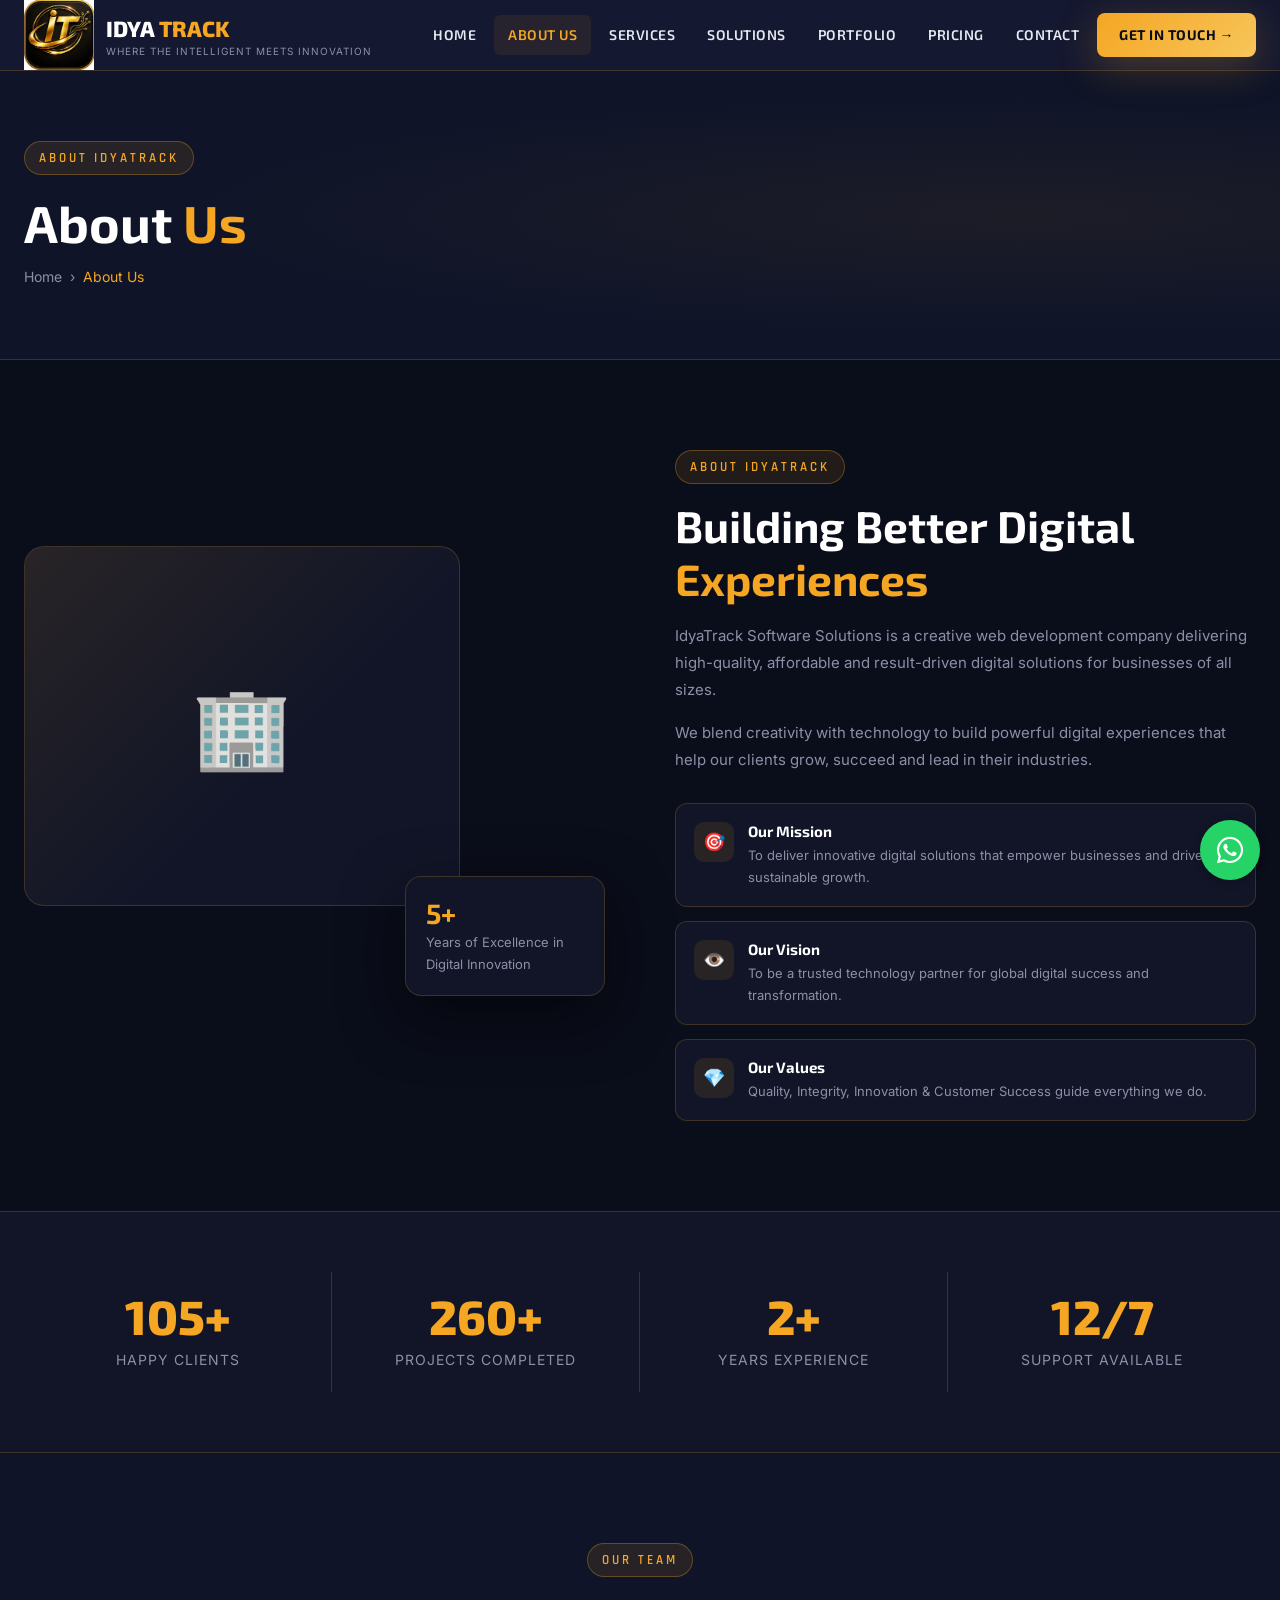
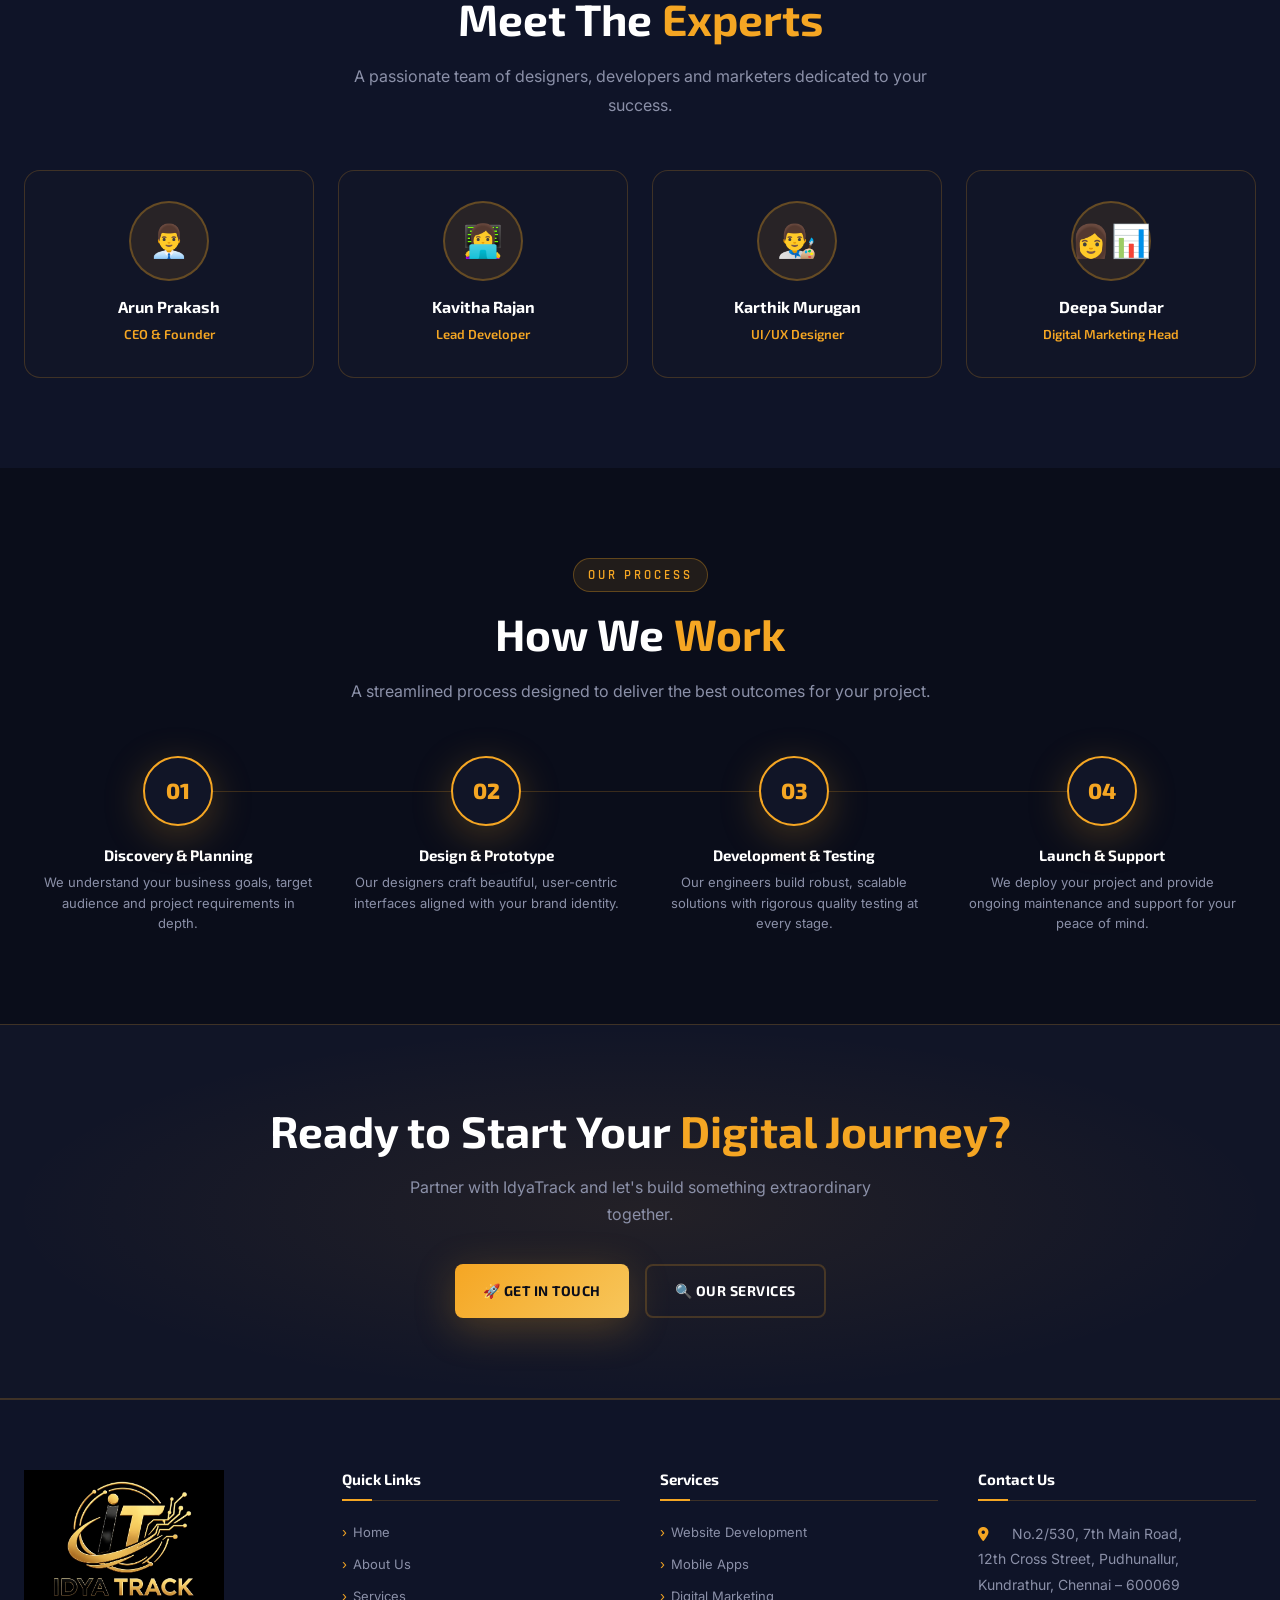
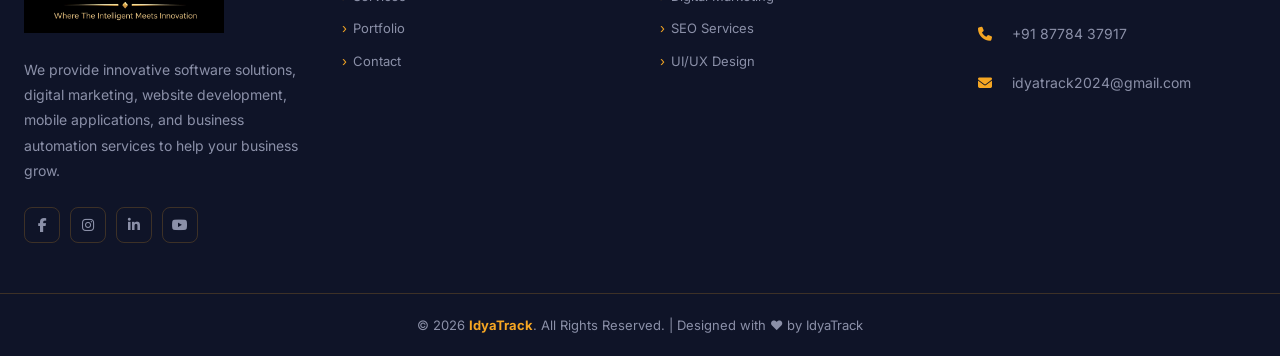
==== about.html @ afb061ec "Initial commit: IdyaTrack website" ====
<!DOCTYPE html>
<html lang="en">
<head>
  <!-- Primary Meta Tags -->
  <meta charset="UTF-8" />
  <meta name="viewport" content="width=device-width, initial-scale=1.0" />
  <title>About IdyaTrack – Web Development & Digital Marketing Company Chennai</title>
  <meta name="description" content="Learn about IdyaTrack - the innovative software solutions company in Chennai delivering high-quality websites, e-commerce, apps, SEO & digital marketing." />
  <meta name="keywords" content="about IdyaTrack, web development company Chennai, digital marketing company, software solutions Chennai" />
  <meta name="author" content="IdyaTrack Software Solutions" />
  <meta name="robots" content="index, follow" />

  <!-- Open Graph / Facebook -->
  <meta property="og:type" content="website" />
  <meta property="og:url" content="https://idyatrack.com/about.html" />
  <meta property="og:title" content="About IdyaTrack – Web Development & Digital Marketing Company Chennai" />
  <meta property="og:description" content="Learn about IdyaTrack - the innovative software solutions company in Chennai delivering high-quality websites, e-commerce, apps, SEO & digital marketing." />
  <meta property="og:image" content="https://idyatrack.com/images/icon.jpeg" />
  <meta property="og:site_name" content="IdyaTrack Software Solutions" />
  <meta property="og:locale" content="en_IN" />

  <!-- Twitter -->
  <meta name="twitter:card" content="summary_large_image" />
  <meta name="twitter:url" content="https://idyatrack.com/about.html" />
  <meta name="twitter:title" content="About IdyaTrack – Web Development & Digital Marketing Company Chennai" />
  <meta name="twitter:description" content="Learn about IdyaTrack - the innovative software solutions company in Chennai delivering high-quality websites, e-commerce, apps, SEO & digital marketing." />
  <meta name="twitter:image" content="https://idyatrack.com/images/icon.jpeg" />

  <!-- Canonical URL -->
  <link rel="canonical" href="https://idyatrack.com/about.html" />

  <!-- Favicon -->
  <link rel="icon" href="images/icon.jpeg" type="image/jpeg" />
  <link rel="shortcut icon" href="images/icon.jpeg" type="image/jpeg" />

  <!-- Stylesheets -->
  <link rel="stylesheet" href="css/style.css" />
  <link rel="stylesheet" href="https://cdnjs.cloudflare.com/ajax/libs/font-awesome/6.5.1/css/all.min.css" />
</head>
<body>

<nav class="navbar">
  <div class="nav-inner">
     <a href="index.html" class="logo">
      <img src="images/icon.jpeg" alt="IdyaTrack Logo" style="max-width: 70px; height: auto;">
      
      <div class="logo-content">
        <span class="logo-text">
            IDYA <span>TRACK</span>
        </span>
        <span class="logo-sub">
            Where The Intelligent Meets Innovation
        </span>
      </div>
    </a>
    <div class="nav-links">
      <a href="index.html">Home</a>
      <a href="about.html" class="active">About Us</a>
      <a href="services.html">Services</a>
      <a href="solutions.html">Solutions</a>
      <a href="portfolio.html">Portfolio</a>
      <a href="pricing.html">Pricing</a>
      <a href="contact.html">Contact</a>
      <a href="contact.html" class="nav-cta">Get In Touch →</a>
    </div>
    <div class="hamburger"><span></span><span></span><span></span></div>
  </div>
</nav>
<div class="mobile-nav">
  <span class="mobile-close">✕</span>
  <a href="index.html">Home</a><a href="about.html">About Us</a><a href="services.html">Services</a>
  <a href="solutions.html">Solutions</a><a href="portfolio.html">Portfolio</a>
  <a href="pricing.html">Pricing</a><a href="contact.html">Contact</a>
</div>

<!-- PAGE HERO -->
<div class="page-hero">
  <div class="container page-hero-inner">
    <span class="section-tag">About IdyaTrack</span>
    <h1>About <span>Us</span></h1>
    <div class="breadcrumb">
      <a href="index.html">Home</a> › <span>About Us</span>
    </div>
  </div>
</div>

<!-- ABOUT SECTION -->
<section class="section" style="background: var(--dark);">
  <div class="container">
    <div class="about-grid">
      <div class="about-visual">
        <div class="about-main-img">🏢</div>
        <div class="about-card-float">
          <h4>5+</h4>
          <p>Years of Excellence in Digital Innovation</p>
        </div>
      </div>
      <div>
        <span class="section-tag">About IdyaTrack</span>
        <h2 class="section-title">Building Better Digital<br><span>Experiences</span></h2>
        <p style="color:var(--text-muted);font-size:15px;line-height:1.8;margin-bottom:16px;">IdyaTrack Software Solutions is a creative web development company delivering high-quality, affordable and result-driven digital solutions for businesses of all sizes.</p>
        <p style="color:var(--text-muted);font-size:15px;line-height:1.8;margin-bottom:28px;">We blend creativity with technology to build powerful digital experiences that help our clients grow, succeed and lead in their industries.</p>
        <div class="about-values">
          <div class="about-value">
            <div class="about-value-icon">🎯</div>
            <div>
              <h4>Our Mission</h4>
              <p>To deliver innovative digital solutions that empower businesses and drive sustainable growth.</p>
            </div>
          </div>
          <div class="about-value">
            <div class="about-value-icon">👁️</div>
            <div>
              <h4>Our Vision</h4>
              <p>To be a trusted technology partner for global digital success and transformation.</p>
            </div>
          </div>
          <div class="about-value">
            <div class="about-value-icon">💎</div>
            <div>
              <h4>Our Values</h4>
              <p>Quality, Integrity, Innovation & Customer Success guide everything we do.</p>
            </div>
          </div>
        </div>
      </div>
    </div>
  </div>
</section>

<!-- STATS -->
<section class="stats-section">
  <div class="container">
    <div class="stats-grid">
      <div class="stat-item"><span class="stat-num" data-target="200" data-suffix="+">0+</span><p class="stat-label">Happy Clients</p></div>
      <div class="stat-item"><span class="stat-num" data-target="500" data-suffix="+">0+</span><p class="stat-label">Projects Completed</p></div>
      <div class="stat-item"><span class="stat-num" data-target="5" data-suffix="+">0+</span><p class="stat-label">Years Experience</p></div>
      <div class="stat-item"><span class="stat-num" data-target="24" data-suffix="/7">0/7</span><p class="stat-label">Support Available</p></div>
    </div>
  </div>
</section>

<!-- TEAM -->
<section class="section" style="background:var(--dark2);">
  <div class="container">
    <div class="text-center">
      <span class="section-tag">Our Team</span>
      <h2 class="section-title">Meet The <span>Experts</span></h2>
      <p class="section-desc">A passionate team of designers, developers and marketers dedicated to your success.</p>
    </div>
    <div class="team-grid">
      <div class="team-card">
        <div class="team-avatar">👨‍💼</div>
        <h4>Arun Prakash</h4>
        <span>CEO & Founder</span>
      </div>
      <div class="team-card">
        <div class="team-avatar">👩‍💻</div>
        <h4>Kavitha Rajan</h4>
        <span>Lead Developer</span>
      </div>
      <div class="team-card">
        <div class="team-avatar">👨‍🎨</div>
        <h4>Karthik Murugan</h4>
        <span>UI/UX Designer</span>
      </div>
      <div class="team-card">
        <div class="team-avatar">👩‍📊</div>
        <h4>Deepa Sundar</h4>
        <span>Digital Marketing Head</span>
      </div>
    </div>
  </div>
</section>

<!-- PROCESS -->
<section class="section" style="background:var(--dark);">
  <div class="container">
    <div class="text-center">
      <span class="section-tag">Our Process</span>
      <h2 class="section-title">How We <span>Work</span></h2>
      <p class="section-desc">A streamlined process designed to deliver the best outcomes for your project.</p>
    </div>
    <div class="process-steps">
      <div class="process-step">
        <div class="process-num">01</div>
        <h4>Discovery & Planning</h4>
        <p>We understand your business goals, target audience and project requirements in depth.</p>
      </div>
      <div class="process-step">
        <div class="process-num">02</div>
        <h4>Design & Prototype</h4>
        <p>Our designers craft beautiful, user-centric interfaces aligned with your brand identity.</p>
      </div>
      <div class="process-step">
        <div class="process-num">03</div>
        <h4>Development & Testing</h4>
        <p>Our engineers build robust, scalable solutions with rigorous quality testing at every stage.</p>
      </div>
      <div class="process-step">
        <div class="process-num">04</div>
        <h4>Launch & Support</h4>
        <p>We deploy your project and provide ongoing maintenance and support for your peace of mind.</p>
      </div>
    </div>
  </div>
</section>

<!-- CTA -->
<section class="cta-section">
  <div class="container">
    <h2>Ready to Start Your <span style="color:var(--primary)">Digital Journey?</span></h2>
    <p>Partner with IdyaTrack and let's build something extraordinary together.</p>
    <div class="cta-btns">
      <a href="contact.html" class="btn btn-primary">🚀 Get In Touch</a>
      <a href="services.html" class="btn btn-outline">🔍 Our Services</a>
    </div>
  </div>
</section>

<!-- FOOTER -->
<footer class="footer">
  <div class="footer-container">
    <div class="footer-box">
      <a href="index.html"><img src="images/logo.jpeg" alt="IdyaTrack Logo" style="max-width: 200px; height: auto; margin-bottom: 16px;"></a>
      <p>We provide innovative software solutions, digital marketing, website development, mobile applications, and business automation services to help your business grow.</p>
      <div class="social-icons">
        <a href="#"><i class="fab fa-facebook-f"></i></a>
        <a href="#"><i class="fab fa-instagram"></i></a>
        <a href="#"><i class="fab fa-linkedin-in"></i></a>
        <a href="#"><i class="fab fa-youtube"></i></a>
      </div>
    </div>
    <div class="footer-box">
      <h3>Quick Links</h3>
      <ul>
        <li><a href="index.html">Home</a></li>
        <li><a href="about.html">About Us</a></li>
        <li><a href="services.html">Services</a></li>
        <li><a href="portfolio.html">Portfolio</a></li>
        <li><a href="contact.html">Contact</a></li>
      </ul>
    </div>
    <div class="footer-box">
      <h3>Services</h3>
      <ul>
        <li><a href="#">Website Development</a></li>
        <li><a href="#">Mobile Apps</a></li>
        <li><a href="#">Digital Marketing</a></li>
        <li><a href="#">SEO Services</a></li>
        <li><a href="#">UI/UX Design</a></li>
      </ul>
    </div>
    <div class="footer-box">
      <h3>Contact Us</h3>
      <p><i class="fas fa-map-marker-alt"></i> No.2/530, 7th Main Road,<br>12th Cross Street, Pudhunallur, Kundrathur, Chennai – 600069</p>
      <p><i class="fas fa-phone"></i> +91 87784 37917</p>
      <p><i class="fas fa-envelope"></i> idyatrack2024@gmail.com</p>
    </div>
  </div>
  <div class="footer-bottom">
    <p>© 2026 <strong>IdyaTrack</strong>. All Rights Reserved. | Designed with ❤️ by IdyaTrack</p>
  </div>
</footer>

<a href="https://wa.me/918778437917" class="whatsapp-float" target="_blank">
  <i class="fab fa-whatsapp"></i>
</a>

<script src="js/main.js"></script>
</body>
</html>
---- css/style.css ----
/* ===== IDYATRACK - MAIN STYLESHEET ===== */
@import url('https://fonts.googleapis.com/css2?family=Rajdhani:wght@400;500;600;700&family=Exo+2:wght@300;400;500;600;700;800&family=Inter:wght@300;400;500;600&family=Poppins:wght@300;500;700;800&display=swap');

:root {
  --primary: #f5a623;
  --primary-dark: #d4891a;
  --dark: #0a0d1a;
  --dark2: #0f1428;
  --dark3: #141830;
  --card-bg: #111527;
  --border: rgba(245,166,35,0.2);
  --text: #e8eaf2;
  --text-muted: #8b90a8;
  --white: #ffffff;
  --gradient: linear-gradient(135deg, #f5a623 0%, #f7c65b 100%);
  --gradient-dark: linear-gradient(135deg, #0a0d1a 0%, #141830 100%);
  --shadow: 0 20px 60px rgba(0,0,0,0.5);
  --shadow-gold: 0 10px 40px rgba(245,166,35,0.25);
}

*, *::before, *::after { box-sizing: border-box; margin: 0; padding: 0; }

html { scroll-behavior: smooth; }

body {
  font-family: 'Inter', sans-serif;
  background: var(--dark);
  color: var(--text);
  line-height: 1.7;
  overflow-x: hidden;
}

h1,h2,h3,h4,h5 {
  font-family: 'Exo 2', sans-serif;
  font-weight: 700;
  line-height: 1.2;
}

a { text-decoration: none; color: inherit; transition: all 0.3s ease; }
img { max-width: 100%; }
ul { list-style: none; }

/* ===== SCROLLBAR ===== */
::-webkit-scrollbar { width: 6px; }
::-webkit-scrollbar-track { background: var(--dark2); }
::-webkit-scrollbar-thumb { background: var(--primary); border-radius: 3px; }

/* ===== TOP BAR ===== */
.topbar {
  background: var(--dark2);
  padding: 8px 0;
  border-bottom: 1px solid var(--border);
  font-size: 13px;
  color: var(--text-muted);
}
.topbar-inner {
  max-width: 1280px;
  margin: 0 auto;
  padding: 0 24px;
  display: flex;
  justify-content: space-between;
  align-items: center;
  flex-wrap: wrap;
  gap: 8px;
}
.topbar-left { display: flex; gap: 20px; align-items: center; flex-wrap: wrap; }
.topbar-left a, .topbar-right a { color: var(--text-muted); }
.topbar-left a:hover, .topbar-right a:hover { color: var(--primary); }
.topbar-left span { display: flex; align-items: center; gap: 6px; }
.topbar-right { display: flex; gap: 10px; align-items: center; }
.topbar-right a {
  width: 28px; height: 28px;
  border: 1px solid var(--border);
  border-radius: 50%;
  display: flex; align-items: center; justify-content: center;
  font-size: 12px;
  transition: all 0.3s;
}
.topbar-right a:hover { background: var(--primary); border-color: var(--primary); color: var(--dark); }

/* ===== NAVBAR ===== */
.navbar {
  background: var(--dark3);
  padding: 0;
  position: sticky;
  top: 0;
  z-index: 1000;
  border-bottom: 1px solid var(--border);
  backdrop-filter: blur(20px);
}
.nav-inner {
  max-width: 1280px;
  margin: 0 auto;
  padding: 0 24px;
  display: flex;
  align-items: center;
  justify-content: space-between;
  height: 70px;
}
.logo {
  display: flex;
  align-items: center;
  gap: 12px;
  font-family: 'Exo 2', sans-serif;
  font-weight: 800;
  font-size: 22px;
}
.logo-icon {
  width: 44px; height: 44px;
  background: var(--gradient);
  border-radius: 10px;
  display: flex; align-items: center; justify-content: center;
  font-weight: 900;
  font-size: 16px;
  color: var(--dark);
  position: relative;
  overflow: hidden;
}
.logo-icon::before {
  content: '';
  position: absolute;
  inset: 0;
  background: linear-gradient(135deg, rgba(255,255,255,0.3) 0%, transparent 60%);
}
.logo-text { color: var(--white); }
.logo-text span { color: var(--primary); }
.logo-sub { font-size: 10px; color: var(--text-muted); font-weight: 400; font-family: 'Inter', sans-serif; display: block; margin-top: -4px; letter-spacing: 1px; text-transform: uppercase; }
.nav-links { display: flex; align-items: center; gap: 4px; }
.nav-links a {
  padding: 8px 14px;
  font-family: 'Exo 2', sans-serif;
  font-weight: 600;
  font-size: 14px;
  color: var(--text);
  border-radius: 6px;
  position: relative;
  letter-spacing: 0.5px;
  text-transform: uppercase;
}
.nav-links a:hover, .nav-links a.active {
  color: var(--primary);
  background: rgba(245,166,35,0.08);
}
.nav-cta {
  background: var(--gradient) !important;
  color: var(--dark) !important;
  padding: 10px 22px !important;
  border-radius: 8px !important;
  font-weight: 700 !important;
  box-shadow: var(--shadow-gold);
  transition: transform 0.2s, box-shadow 0.2s !important;
}
.nav-cta:hover { transform: translateY(-2px); box-shadow: 0 15px 40px rgba(245,166,35,0.4) !important; }
.hamburger { display: none; flex-direction: column; gap: 5px; cursor: pointer; padding: 4px; }
.hamburger span { width: 25px; height: 2px; background: var(--text); border-radius: 2px; transition: all 0.3s; }

/* ===== SECTION COMMONS ===== */
.section { padding: 90px 0; }
.container { max-width: 1280px; margin: 0 auto; padding: 0 24px; }
.section-tag {
  display: inline-block;
  font-family: 'Rajdhani', sans-serif;
  font-weight: 600;
  font-size: 13px;
  letter-spacing: 3px;
  text-transform: uppercase;
  color: var(--primary);
  background: rgba(245,166,35,0.1);
  border: 1px solid rgba(245,166,35,0.3);
  padding: 5px 14px;
  border-radius: 20px;
  margin-bottom: 16px;
}
.section-title { font-size: clamp(28px,4vw,44px); color: var(--white); margin-bottom: 16px; }
.section-title span { color: var(--primary); }
.section-desc { color: var(--text-muted); font-size: 16px; max-width: 600px; line-height: 1.8; }
.text-center { text-align: center; }
.text-center .section-desc { margin: 0 auto; }

/* ===== BUTTONS ===== */
.btn {
  display: inline-flex;
  align-items: center;
  gap: 8px;
  padding: 13px 28px;
  border-radius: 8px;
  font-family: 'Exo 2', sans-serif;
  font-weight: 700;
  font-size: 14px;
  letter-spacing: 0.5px;
  cursor: pointer;
  border: none;
  transition: all 0.3s ease;
  text-transform: uppercase;
}
.btn-primary {
  background: var(--gradient);
  color: var(--dark);
  box-shadow: var(--shadow-gold);
}
.btn-primary:hover { transform: translateY(-3px); box-shadow: 0 20px 50px rgba(245,166,35,0.4); color: var(--dark); }
.btn-outline {
  background: transparent;
  color: var(--white);
  border: 2px solid var(--border);
}
.btn-outline:hover { border-color: var(--primary); color: var(--primary); }
.btn-white {
  background: var(--white);
  color: var(--dark);
  box-shadow: 0 10px 30px rgba(255,255,255,0.1);
}
.btn-white:hover { transform: translateY(-3px); }

/* ===== HERO ===== */
.hero {
  background: var(--dark2);
  min-height: calc(100vh - 110px);
  display: flex;
  align-items: center;
  position: relative;
  overflow: hidden;
}
.hero::before {
  content: '';
  position: absolute;
  inset: 0;
  background: radial-gradient(ellipse at 70% 50%, rgba(245,166,35,0.08) 0%, transparent 60%),
              radial-gradient(ellipse at 20% 80%, rgba(245,166,35,0.05) 0%, transparent 50%);
}
.hero-grid {
  position: absolute;
  inset: 0;
  background-image: linear-gradient(rgba(245,166,35,0.05) 1px, transparent 1px),
                    linear-gradient(90deg, rgba(245,166,35,0.05) 1px, transparent 1px);
  background-size: 60px 60px;
  mask-image: radial-gradient(ellipse at center, black 30%, transparent 80%);
}
.hero-inner {
  display: grid;
  grid-template-columns: 1fr 1fr;
  gap: 60px;
  align-items: center;
  position: relative;
  z-index: 1;
  width: 100%;
}
.hero-content { padding: 60px 0; }
.hero-badge {
  display: inline-flex;
  align-items: center;
  gap: 8px;
  background: rgba(245,166,35,0.1);
  border: 1px solid rgba(245,166,35,0.3);
  border-radius: 30px;
  padding: 6px 16px 6px 6px;
  margin-bottom: 28px;
  font-size: 13px;
  color: var(--primary);
}
.hero-badge-dot {
  width: 8px; height: 8px;
  background: var(--primary);
  border-radius: 50%;
  animation: pulse 2s infinite;
}
@keyframes pulse {
  0%,100% { opacity: 1; transform: scale(1); }
  50% { opacity: 0.5; transform: scale(1.3); }
}
.hero-title {
  font-size: clamp(36px,5vw,64px);
  color: var(--white);
  margin-bottom: 10px;
  line-height: 1.1;
}
.hero-title-highlight {
  color: var(--primary);
  display: block;
  font-size: clamp(40px,6vw,72px);
}
.hero-desc {
  font-size: 16px;
  color: var(--text-muted);
  margin: 20px 0 36px;
  max-width: 480px;
  line-height: 1.8;
}
.hero-btns { display: flex; gap: 16px; flex-wrap: wrap; margin-bottom: 50px; }
.hero-stats { display: flex; gap: 32px; }
.hero-stat {}
.hero-stat-num {
  font-family: 'Exo 2', sans-serif;
  font-weight: 800;
  font-size: 28px;
  color: var(--primary);
}
.hero-stat-label {
  font-size: 12px;
  color: var(--text-muted);
  text-transform: uppercase;
  letter-spacing: 1px;
}
.hero-visual {
  position: relative;
  height: 500px;
  display: flex;
  align-items: center;
  justify-content: center;
}
.hero-globe {
  width: 380px;
  height: 380px;
  border-radius: 50%;
  background: radial-gradient(circle at 35% 35%, rgba(245,166,35,0.2) 0%, transparent 60%),
              radial-gradient(circle at 65% 65%, rgba(245,166,35,0.1) 0%, transparent 50%);
  border: 1px solid rgba(245,166,35,0.2);
  position: relative;
  animation: rotate3d 20s linear infinite;
  box-shadow: 0 0 80px rgba(245,166,35,0.15), inset 0 0 60px rgba(245,166,35,0.05);
}
@keyframes rotate3d {
  0% { transform: rotate(0deg) scale(1); }
  50% { transform: rotate(180deg) scale(1.02); }
  100% { transform: rotate(360deg) scale(1); }
}
.hero-globe::before, .hero-globe::after {
  content: '';
  position: absolute;
  inset: -20px;
  border-radius: 50%;
  border: 1px solid rgba(245,166,35,0.1);
  animation: orbit 8s linear infinite;
}
.hero-globe::after { inset: -40px; animation-duration: 12s; animation-direction: reverse; }
@keyframes orbit { from { transform: rotate(0deg); } to { transform: rotate(360deg); } }
.hero-float-card {
  position: absolute;
  background: var(--card-bg);
  border: 1px solid var(--border);
  border-radius: 12px;
  padding: 14px 18px;
  display: flex;
  align-items: center;
  gap: 10px;
  backdrop-filter: blur(10px);
  box-shadow: var(--shadow);
  font-size: 13px;
  font-family: 'Exo 2', sans-serif;
  font-weight: 600;
  animation: float 4s ease-in-out infinite;
}
.hero-float-card:nth-child(2) { top: 10%; right: -10px; animation-delay: 0s; }
.hero-float-card:nth-child(3) { bottom: 20%; left: -20px; animation-delay: 1.5s; }
.hero-float-card:nth-child(4) { top: 50%; right: -30px; animation-delay: 3s; }
@keyframes float {
  0%,100% { transform: translateY(0px); }
  50% { transform: translateY(-12px); }
}
.float-icon { font-size: 20px; }

/* ===== NEW HERO ANIMATION STYLES ===== */
.welcome {
  font-size: clamp(16px, 2vw, 22px);
  font-weight: 600;
  color: var(--white);
  margin-bottom: 20px;
  opacity: 0;
  transform: translateY(40px);
  animation: fadeUp 0.8s ease forwards;
  display: block;
  font-family: 'Exo 2', sans-serif;
  text-transform: uppercase;
  letter-spacing: 3px;
}

.hero-content .hero-title {
  font-size: 72px;
  font-weight: 800;
  line-height: 1.2;
  font-family: 'Poppins', sans-serif;
  color: var(--white);
}

.typing {
  display: inline-block;
  color: var(--primary);
  background: linear-gradient(
    90deg,
    var(--primary),
    #ffd700,
    var(--primary)
  );
  background-size: 300%;
  -webkit-background-clip: text;
  -webkit-text-fill-color: transparent;
  animation: fadeUp 0.8s ease forwards 0.7s,
             gradientMove 6s linear infinite;
  opacity: 0;
}

@keyframes typing {
  from {
    width: 0;
  }
  to {
    width: 20ch;
  }
}

@keyframes cursor {

  0% {
    border-color: var(--primary);
  }

  50% {
    border-color: transparent;
  }

  100% {
    border-color: var(--primary);
  }
}

@keyframes gradientMove {
  0% {
    background-position: 0%;
  }
  100% {
    background-position: 300%;
  }
}

@keyframes fadeUp {
  from {
    opacity: 0;
    transform: translateY(40px);
  }
  to {
    opacity: 1;
    transform: translateY(0);
  }
}

/* ===== FEATURES STRIP ===== */
.features-strip {
  background: var(--card-bg);
  border-top: 1px solid var(--border);
  border-bottom: 1px solid var(--border);
  padding: 28px 0;
}
.features-strip-inner {
  display: flex;
  justify-content: center;
  gap: 40px;
  flex-wrap: wrap;
}
.feature-item {
  display: flex;
  align-items: center;
  gap: 12px;
  font-family: 'Exo 2', sans-serif;
  font-weight: 600;
  font-size: 14px;
}
.feature-item-icon {
  width: 38px; height: 38px;
  background: rgba(245,166,35,0.1);
  border: 1px solid rgba(245,166,35,0.3);
  border-radius: 8px;
  display: flex; align-items: center; justify-content: center;
  font-size: 16px;
}

/* ===== SERVICES GRID ===== */
.services-grid {
  display: grid;
  grid-template-columns: repeat(3, 1fr);
  gap: 24px;
  margin-top: 50px;
}
.service-card {
  background: var(--card-bg);
  border: 1px solid var(--border);
  border-radius: 16px;
  padding: 32px;
  transition: all 0.4s ease;
  position: relative;
  overflow: hidden;
}
.service-card::before {
  content: '';
  position: absolute;
  top: 0; left: 0; right: 0;
  height: 3px;
  background: var(--gradient);
  transform: scaleX(0);
  transition: transform 0.4s ease;
  transform-origin: left;
}
.service-card:hover::before { transform: scaleX(1); }
.service-card:hover {
  transform: translateY(-8px);
  border-color: rgba(245,166,35,0.4);
  box-shadow: var(--shadow-gold);
}
.service-icon {
  width: 56px; height: 56px;
  background: rgba(245,166,35,0.1);
  border: 1px solid rgba(245,166,35,0.3);
  border-radius: 14px;
  display: flex; align-items: center; justify-content: center;
  font-size: 24px;
  margin-bottom: 20px;
  transition: all 0.3s;
}
.service-card:hover .service-icon {
  background: var(--gradient);
  box-shadow: var(--shadow-gold);
}
.service-card h3 {
  font-size: 18px;
  color: var(--white);
  margin-bottom: 10px;
}
.service-card p { color: var(--text-muted); font-size: 14px; line-height: 1.7; }

/* ===== STATS ===== */
.stats-section {
  background: var(--card-bg);
  border-top: 1px solid var(--border);
  border-bottom: 1px solid var(--border);
  padding: 60px 0;
}
.stats-grid {
  display: grid;
  grid-template-columns: repeat(4, 1fr);
  gap: 0;
  text-align: center;
}
.stat-item {
  padding: 20px;
  border-right: 1px solid var(--border);
}
.stat-item:last-child { border-right: none; }
.stat-num {
  font-family: 'Exo 2', sans-serif;
  font-weight: 800;
  font-size: 48px;
  color: var(--primary);
  line-height: 1;
  display: block;
}
.stat-label { color: var(--text-muted); font-size: 14px; margin-top: 8px; text-transform: uppercase; letter-spacing: 1px; }

/* ===== PORTFOLIO ===== */
.portfolio-filter {
  display: flex;
  gap: 10px;
  flex-wrap: wrap;
  margin: 40px 0 30px;
}
.filter-btn {
  padding: 8px 20px;
  border-radius: 6px;
  font-family: 'Exo 2', sans-serif;
  font-weight: 600;
  font-size: 13px;
  cursor: pointer;
  border: 1px solid var(--border);
  background: transparent;
  color: var(--text-muted);
  transition: all 0.3s;
  text-transform: uppercase;
  letter-spacing: 0.5px;
}
.filter-btn.active, .filter-btn:hover {
  background: var(--gradient);
  color: var(--dark);
  border-color: transparent;
}
.portfolio-grid {
  display: grid;
  grid-template-columns: repeat(3, 1fr);
  gap: 24px;
}
.portfolio-item {
  background: #ffffff;
  border-radius: 8px;
  overflow: hidden;
  transition: all 0.4s;
}
.portfolio-item:hover {
  transform: translateY(-4px);
  box-shadow: 0 8px 24px rgba(0,0,0,0.12);
}
.portfolio-img-container {
  position: relative;
}
.portfolio-img {
  height: 200px;
  background: var(--dark3);
  display: flex;
  align-items: center;
  justify-content: center;
  font-size: 48px;
  position: relative;
  overflow: hidden;
}
.portfolio-img-overlay {
  position: absolute;
  inset: 0;
  background: rgba(0,0,0,0.6);
  display: flex;
  align-items: center;
  justify-content: center;
  opacity: 0;
  transition: opacity 0.3s;
}
.portfolio-item:hover .portfolio-img-overlay {
  opacity: 1;
}
.portfolio-star {
  position: absolute;
  top: 8px;
  right: 8px;
  width: 32px;
  height: 32px;
  background: rgba(255,255,255,0.95);
  border-radius: 6px;
  display: flex;
  align-items: center;
  justify-content: center;
  font-size: 16px;
  color: #6b7280;
}
.portfolio-info {
  padding: 16px;
}
.portfolio-name {
  font-size: 14px;
  font-weight: 600;
  color: #111827;
  margin-bottom: 0;
  font-family: 'Inter', sans-serif;
}

/* ===== PRICING ===== */
.pricing-grid {
  display: grid;
  grid-template-columns: repeat(3, 1fr);
  gap: 28px;
  margin-top: 50px;
  align-items: start;
}
.pricing-card {
  background: var(--card-bg);
  border: 1px solid var(--border);
  border-radius: 20px;
  padding: 40px 32px;
  position: relative;
  transition: all 0.4s;
}
.pricing-card:hover { transform: translateY(-8px); box-shadow: var(--shadow-gold); }
.pricing-card.popular {
  border-color: var(--primary);
  transform: scale(1.04);
  box-shadow: var(--shadow-gold);
}
.pricing-card.popular:hover { transform: scale(1.04) translateY(-8px); }
.popular-badge {
  position: absolute;
  top: -14px;
  left: 50%;
  transform: translateX(-50%);
  background: var(--gradient);
  color: var(--dark);
  font-family: 'Exo 2', sans-serif;
  font-weight: 700;
  font-size: 11px;
  padding: 5px 18px;
  border-radius: 20px;
  text-transform: uppercase;
  letter-spacing: 1px;
  white-space: nowrap;
}
.pricing-plan { font-size: 13px; color: var(--primary); font-family: 'Exo 2', sans-serif; font-weight: 700; letter-spacing: 2px; text-transform: uppercase; margin-bottom: 8px; }
.pricing-card h3 { font-size: 20px; color: var(--white); margin-bottom: 20px; }
.pricing-price { margin-bottom: 8px; }
.price-currency { font-size: 20px; color: var(--primary); vertical-align: top; margin-top: 8px; display: inline-block; }
.price-amount {
  font-family: 'Exo 2', sans-serif;
  font-weight: 800;
  font-size: 52px;
  color: var(--white);
  line-height: 1;
}
.pricing-desc { font-size: 13px; color: var(--text-muted); margin-bottom: 28px; }
.pricing-features { margin-bottom: 32px; }
.pricing-features li {
  display: flex;
  align-items: center;
  gap: 10px;
  padding: 9px 0;
  font-size: 14px;
  color: var(--text-muted);
  border-bottom: 1px solid rgba(255,255,255,0.04);
}
.pricing-features li::before {
  content: '✓';
  width: 20px; height: 20px;
  background: rgba(245,166,35,0.15);
  border-radius: 50%;
  display: flex; align-items: center; justify-content: center;
  font-size: 11px;
  color: var(--primary);
  flex-shrink: 0;
}

/* ===== ABOUT ===== */
.about-grid { display: grid; grid-template-columns: 1fr 1fr; gap: 70px; align-items: center; }
.about-visual {
  position: relative;
  height: 480px;
}
.about-main-img {
  width: 75%;
  height: 360px;
  background: var(--card-bg);
  border: 1px solid var(--border);
  border-radius: 20px;
  display: flex;
  align-items: center;
  justify-content: center;
  font-size: 80px;
  position: relative;
  overflow: hidden;
}
.about-main-img::after {
  content: '';
  position: absolute;
  inset: 0;
  background: linear-gradient(135deg, rgba(245,166,35,0.1) 0%, transparent 60%);
}
.about-card-float {
  position: absolute;
  bottom: 30px;
  right: 0;
  background: var(--card-bg);
  border: 1px solid var(--border);
  border-radius: 16px;
  padding: 20px;
  width: 200px;
  box-shadow: var(--shadow);
}
.about-card-float h4 { font-size: 28px; color: var(--primary); }
.about-card-float p { font-size: 13px; color: var(--text-muted); }
.about-values { margin-top: 30px; display: flex; flex-direction: column; gap: 14px; }
.about-value {
  display: flex;
  align-items: flex-start;
  gap: 14px;
  padding: 18px;
  background: var(--card-bg);
  border: 1px solid var(--border);
  border-radius: 12px;
  transition: all 0.3s;
}
.about-value:hover { border-color: rgba(245,166,35,0.4); transform: translateX(6px); }
.about-value-icon {
  width: 40px; height: 40px;
  background: rgba(245,166,35,0.1);
  border-radius: 10px;
  display: flex; align-items: center; justify-content: center;
  font-size: 18px;
  flex-shrink: 0;
}
.about-value h4 { font-size: 15px; color: var(--white); margin-bottom: 4px; }
.about-value p { font-size: 13px; color: var(--text-muted); }

/* ===== CONTACT ===== */
.contact-grid { display: grid; grid-template-columns: 1fr 1.3fr; gap: 60px; align-items: start; }
.contact-info-cards { display: flex; flex-direction: column; gap: 16px; margin-top: 32px; }
.contact-info-card {
  display: flex;
  align-items: center;
  gap: 16px;
  padding: 20px;
  background: var(--card-bg);
  border: 1px solid var(--border);
  border-radius: 12px;
  transition: all 0.3s;
}
.contact-info-card:hover { border-color: rgba(245,166,35,0.4); transform: translateX(6px); }
.contact-info-icon {
  width: 46px; height: 46px;
  background: rgba(245,166,35,0.1);
  border: 1px solid rgba(245,166,35,0.3);
  border-radius: 12px;
  display: flex; align-items: center; justify-content: center;
  font-size: 20px;
  flex-shrink: 0;
}
.contact-info-card h4 { font-size: 14px; color: var(--text-muted); font-weight: 500; margin-bottom: 2px; }
.contact-info-card p { font-size: 15px; color: var(--white); font-weight: 600; }
.working-hours { margin-top: 24px; padding: 20px; background: var(--card-bg); border: 1px solid var(--border); border-radius: 12px; }
.working-hours h4 { color: var(--primary); margin-bottom: 12px; font-size: 15px; display: flex; align-items: center; gap: 8px; }
.working-hours p { font-size: 14px; color: var(--text-muted); margin-bottom: 4px; }
.contact-form {
  background: var(--card-bg);
  border: 1px solid var(--border);
  border-radius: 20px;
  padding: 40px;
}
.contact-form h3 { font-size: 22px; color: var(--white); margin-bottom: 28px; }
.form-row { display: grid; grid-template-columns: 1fr 1fr; gap: 16px; margin-bottom: 16px; }
.form-group { margin-bottom: 16px; }
.form-group label { display: block; font-size: 13px; color: var(--text-muted); margin-bottom: 8px; font-weight: 500; text-transform: uppercase; letter-spacing: 0.5px; }
.form-group input,
.form-group textarea,
.form-group select {
  width: 100%;
  background: var(--dark3);
  border: 1px solid var(--border);
  border-radius: 8px;
  padding: 13px 16px;
  color: var(--text);
  font-family: 'Inter', sans-serif;
  font-size: 14px;
  transition: border-color 0.3s;
  outline: none;
}
.form-group input:focus,
.form-group textarea:focus,
.form-group select:focus { border-color: var(--primary); }
.form-group textarea { resize: vertical; min-height: 120px; }
.form-group select option { background: var(--dark3); }

/* ===== FOOTER ===== */
.footer {
  background: var(--dark2);
  border-top: 1px solid var(--border);
  padding: 70px 0 0;
}
.footer-container {
  max-width: 1280px;
  margin: 0 auto;
  padding: 0 24px;
  display: grid;
  grid-template-columns: repeat(4, 1fr);
  gap: 40px;
  padding-bottom: 50px;
}
.footer-box h2 {
  font-family: 'Exo 2', sans-serif;
  font-size: 28px;
  color: var(--white);
  margin-bottom: 16px;
}
.footer-box h3 {
  font-family: 'Exo 2', sans-serif;
  font-weight: 700;
  font-size: 15px;
  color: var(--white);
  margin-bottom: 20px;
  padding-bottom: 12px;
  border-bottom: 1px solid var(--border);
  position: relative;
}
.footer-box h3::after {
  content: '';
  position: absolute;
  bottom: -1px; left: 0;
  width: 30px; height: 2px;
  background: var(--primary);
}
.footer-box p {
  color: var(--text-muted);
  font-size: 14px;
  line-height: 1.8;
  margin-bottom: 24px;
}
.footer-box p i {
  color: var(--primary);
  margin-right: 10px;
  width: 20px;
}
.social-icons {
  display: flex;
  gap: 10px;
}
.social-icons a {
  width: 36px;
  height: 36px;
  border: 1px solid var(--border);
  border-radius: 8px;
  display: flex;
  align-items: center;
  justify-content: center;
  font-size: 14px;
  color: var(--text-muted);
  transition: all 0.3s;
}
.social-icons a:hover {
  background: var(--primary);
  border-color: var(--primary);
  color: var(--dark);
  transform: translateY(-3px);
}
.footer-box ul li {
  margin-bottom: 10px;
}
.footer-box ul li a {
  font-size: 13px;
  color: var(--text-muted);
  transition: all 0.3s;
  display: flex;
  align-items: center;
  gap: 6px;
}
.footer-box ul li a:hover {
  color: var(--primary);
  padding-left: 4px;
}
.footer-box ul li a::before {
  content: '›';
  color: var(--primary);
}
.footer-bottom {
  border-top: 1px solid var(--border);
  padding: 20px 0;
  text-align: center;
}
.footer-bottom p {
  font-size: 13px;
  color: var(--text-muted);
}
.footer-bottom p strong {
  color: var(--primary);
}

/* ===== WHATSAPP FLOATING BUTTON ===== */
.whatsapp-float {
  position: fixed;
  width: 60px;
  height: 60px;
  bottom: 20px;
  right: 20px;
  background-color: #25d366;
  color: #fff;
  border-radius: 50px;
  text-align: center;
  font-size: 30px;
  box-shadow: 0 2px 10px rgba(0,0,0,0.3);
  z-index: 1000;
  display: flex;
  align-items: center;
  justify-content: center;
  text-decoration: none;
  transition: all 0.3s ease;
}
.whatsapp-float:hover {
  background-color: #128c7e;
  transform: scale(1.1);
  box-shadow: 0 4px 15px rgba(0,0,0,0.4);
}
.whatsapp-float i {
  line-height: 60px;
}

/* ===== RESPONSIVE FOR NEW FOOTER ===== */
@media (max-width: 1024px) {
  .footer-container {
    grid-template-columns: repeat(2, 1fr);
  }
}
@media (max-width: 768px) {
  .footer-container {
    grid-template-columns: 1fr;
  }
  .whatsapp-float {
    width: 50px;
    height: 50px;
    font-size: 24px;
    bottom: 15px;
    right: 15px;
  }
}

/* ===== PAGE HERO (inner pages) ===== */
.page-hero {
  background: var(--dark2);
  padding: 70px 0;
  position: relative;
  overflow: hidden;
  border-bottom: 1px solid var(--border);
}
.page-hero::before {
  content: '';
  position: absolute;
  inset: 0;
  background: radial-gradient(ellipse at 80% 50%, rgba(245,166,35,0.06) 0%, transparent 60%);
}
.page-hero-inner { position: relative; z-index: 1; }
.page-hero h1 { font-size: clamp(32px,5vw,52px); color: var(--white); margin-bottom: 12px; }
.page-hero h1 span { color: var(--primary); }
.breadcrumb { display: flex; align-items: center; gap: 8px; font-size: 14px; color: var(--text-muted); }
.breadcrumb a { color: var(--text-muted); }
.breadcrumb a:hover { color: var(--primary); }
.breadcrumb span { color: var(--primary); }

/* ===== TEAM ===== */
.team-grid { display: grid; grid-template-columns: repeat(4, 1fr); gap: 24px; margin-top: 50px; }
.team-card {
  background: var(--card-bg);
  border: 1px solid var(--border);
  border-radius: 16px;
  padding: 30px 24px;
  text-align: center;
  transition: all 0.4s;
}
.team-card:hover { transform: translateY(-8px); box-shadow: var(--shadow-gold); border-color: rgba(245,166,35,0.4); }
.team-avatar {
  width: 80px; height: 80px;
  background: rgba(245,166,35,0.1);
  border: 2px solid rgba(245,166,35,0.3);
  border-radius: 50%;
  display: flex; align-items: center; justify-content: center;
  font-size: 32px;
  margin: 0 auto 16px;
}
.team-card h4 { color: var(--white); font-size: 16px; margin-bottom: 4px; }
.team-card span { font-size: 13px; color: var(--primary); font-family: 'Exo 2', sans-serif; font-weight: 600; }

/* ===== PROCESS ===== */
.process-steps { display: grid; grid-template-columns: repeat(4, 1fr); gap: 0; margin-top: 50px; position: relative; }
.process-steps::before {
  content: '';
  position: absolute;
  top: 35px;
  left: 12%;
  right: 12%;
  height: 1px;
  background: var(--border);
}
.process-step { text-align: center; padding: 0 20px; }
.process-num {
  width: 70px; height: 70px;
  background: var(--card-bg);
  border: 2px solid var(--primary);
  border-radius: 50%;
  display: flex; align-items: center; justify-content: center;
  font-family: 'Exo 2', sans-serif;
  font-weight: 800;
  font-size: 22px;
  color: var(--primary);
  margin: 0 auto 20px;
  position: relative;
  z-index: 1;
  box-shadow: var(--shadow-gold);
}
.process-step h4 { color: var(--white); font-size: 15px; margin-bottom: 8px; }
.process-step p { font-size: 13px; color: var(--text-muted); line-height: 1.6; }

/* ===== WHY CHOOSE ===== */
.why-grid { display: grid; grid-template-columns: repeat(2, 1fr); gap: 20px; margin-top: 50px; }
.why-card {
  background: var(--card-bg);
  border: 1px solid var(--border);
  border-radius: 14px;
  padding: 28px;
  display: flex;
  gap: 18px;
  transition: all 0.3s;
}
.why-card:hover { border-color: rgba(245,166,35,0.4); transform: translateX(6px); }
.why-icon { font-size: 28px; flex-shrink: 0; }
.why-card h4 { color: var(--white); font-size: 16px; margin-bottom: 8px; }
.why-card p { font-size: 13px; color: var(--text-muted); line-height: 1.7; }

/* ===== CTA SECTION ===== */
.cta-section {
  background: var(--card-bg);
  border-top: 1px solid var(--border);
  border-bottom: 1px solid var(--border);
  padding: 80px 0;
  position: relative;
  overflow: hidden;
  text-align: center;
}
.cta-section::before {
  content: '';
  position: absolute;
  inset: 0;
  background: radial-gradient(ellipse at 50% 50%, rgba(245,166,35,0.08) 0%, transparent 70%);
}
.cta-section h2 { font-size: clamp(28px,4vw,44px); color: var(--white); margin-bottom: 16px; position: relative; }
.cta-section p { color: var(--text-muted); font-size: 16px; max-width: 500px; margin: 0 auto 36px; position: relative; }
.cta-btns { display: flex; gap: 16px; justify-content: center; flex-wrap: wrap; position: relative; }

/* ===== TESTIMONIALS ===== */
.testimonials-grid { display: grid; grid-template-columns: repeat(3, 1fr); gap: 24px; margin-top: 50px; }
.testimonial-card {
  background: var(--card-bg);
  border: 1px solid var(--border);
  border-radius: 16px;
  padding: 30px;
  transition: all 0.3s;
}
.testimonial-card:hover { border-color: rgba(245,166,35,0.3); transform: translateY(-4px); }
.stars { color: var(--primary); font-size: 16px; margin-bottom: 14px; letter-spacing: 2px; }
.testimonial-text { font-size: 14px; color: var(--text-muted); line-height: 1.8; margin-bottom: 20px; font-style: italic; }
.testimonial-author { display: flex; align-items: center; gap: 12px; }
.author-avatar { width: 44px; height: 44px; background: rgba(245,166,35,0.15); border-radius: 50%; display: flex; align-items: center; justify-content: center; font-size: 18px; }
.author-name { font-family: 'Exo 2', sans-serif; font-weight: 700; font-size: 15px; color: var(--white); }
.author-title { font-size: 12px; color: var(--primary); }

/* ===== MOBILE NAV ===== */
.mobile-nav {
  display: none;
  position: fixed;
  inset: 0;
  background: var(--dark2);
  z-index: 2000;
  padding: 30px;
  flex-direction: column;
  align-items: center;
  justify-content: center;
  gap: 20px;
}
.mobile-nav.open { display: flex; }
.mobile-nav a {
  font-family: 'Exo 2', sans-serif;
  font-weight: 700;
  font-size: 24px;
  color: var(--text);
  text-transform: uppercase;
  letter-spacing: 2px;
}
.mobile-nav a:hover { color: var(--primary); }
.mobile-close {
  position: absolute;
  top: 24px; right: 24px;
  font-size: 28px;
  cursor: pointer;
  color: var(--text-muted);
}

/* ===== RESPONSIVE ===== */
@media (max-width: 1024px) {
  .services-grid, .portfolio-grid, .pricing-grid { grid-template-columns: repeat(2, 1fr); }
  .stats-grid { grid-template-columns: repeat(2, 1fr); }
  .stats-grid .stat-item:nth-child(2) { border-right: none; }
  .footer-grid { grid-template-columns: repeat(2, 1fr); }
  .team-grid { grid-template-columns: repeat(2, 1fr); }
  .process-steps { grid-template-columns: repeat(2, 1fr); gap: 30px; }
  .process-steps::before { display: none; }
  .hero-inner { grid-template-columns: 1fr; }
  .hero-visual { display: none; }
  .about-grid { grid-template-columns: 1fr; }
  .about-visual { display: none; }
  .contact-grid { grid-template-columns: 1fr; }
  .pricing-card.popular { transform: scale(1); }
}
@media (max-width: 768px) {
  .nav-links { display: none; }
  .hamburger { display: flex; }
  .services-grid, .portfolio-grid, .pricing-grid, .why-grid, .testimonials-grid { grid-template-columns: 1fr; }
  .topbar-left { gap: 12px; font-size: 11px; }
  .form-row { grid-template-columns: 1fr; }
  .footer-grid { grid-template-columns: 1fr; }
  .footer-bottom { flex-direction: column; text-align: center; }
  .section { padding: 60px 0; }
  .hero-stats { flex-wrap: wrap; gap: 20px; }
  .features-strip-inner { gap: 20px; }
}
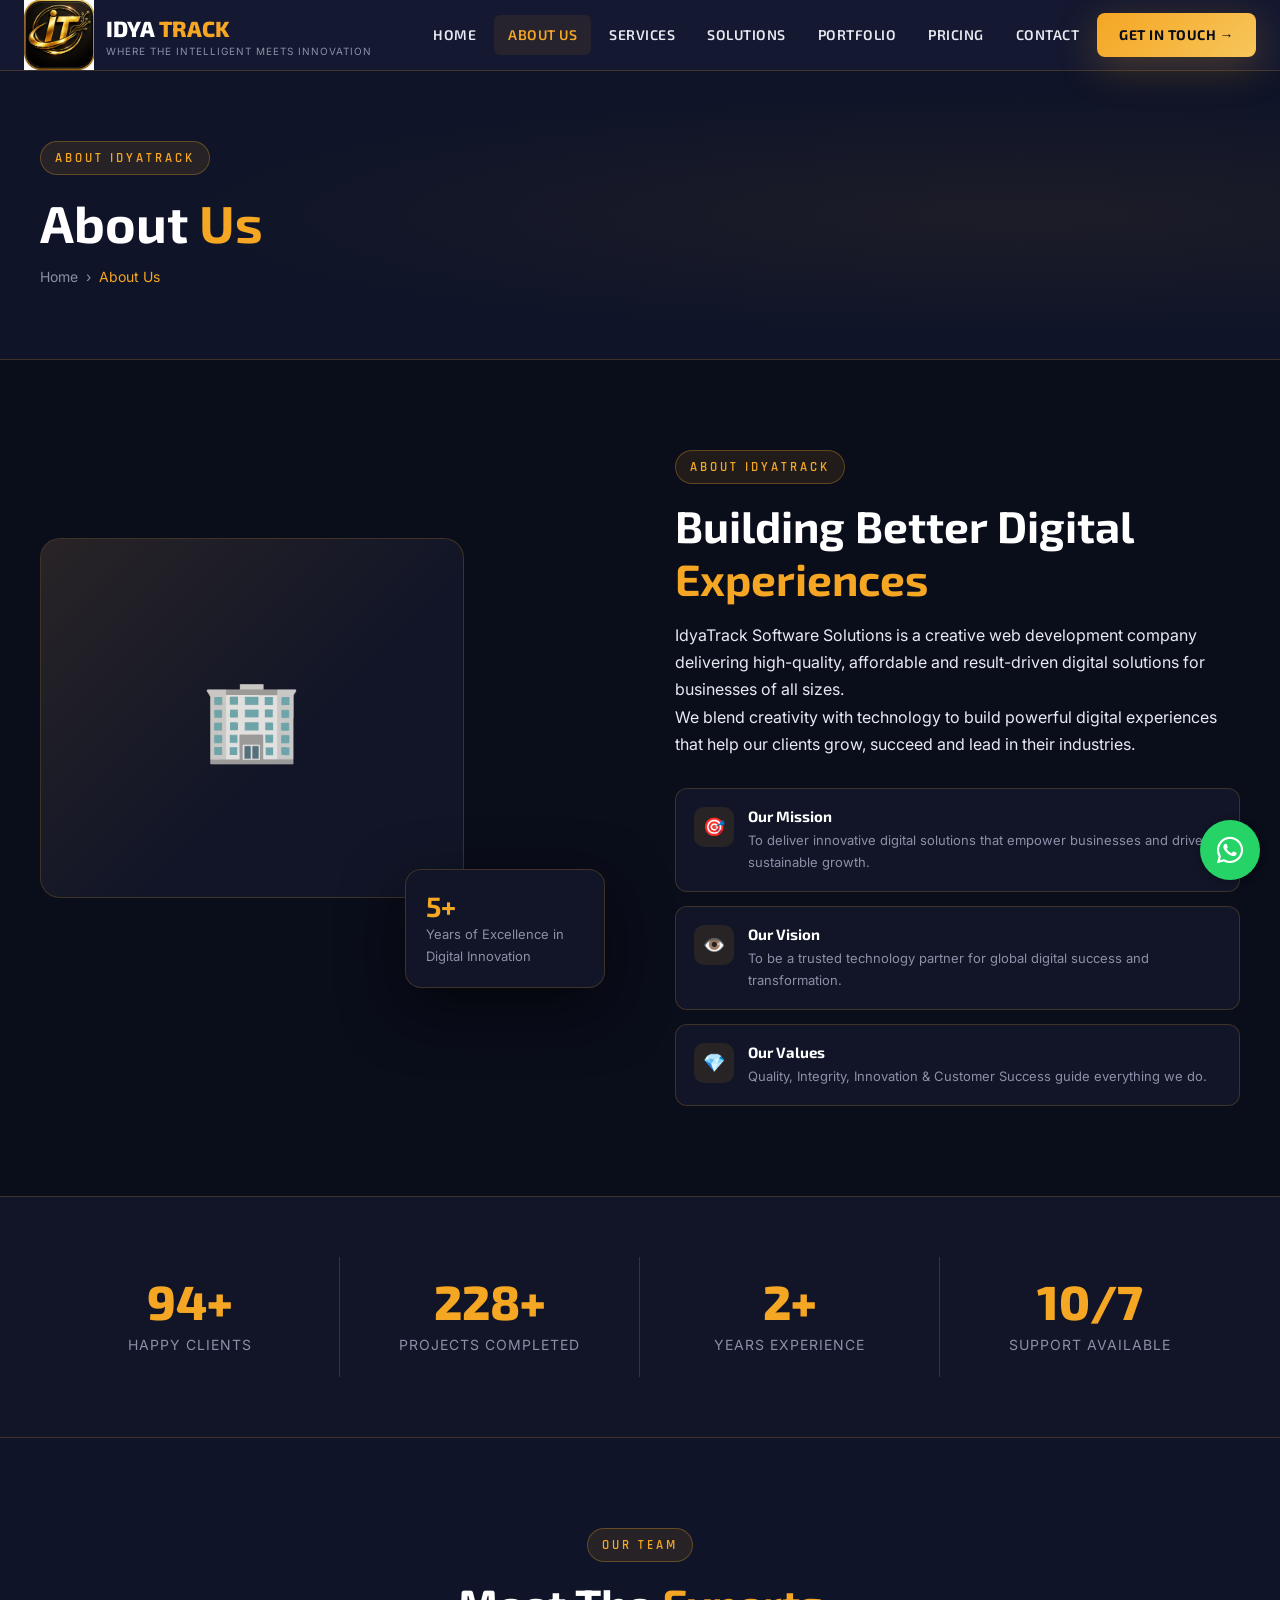
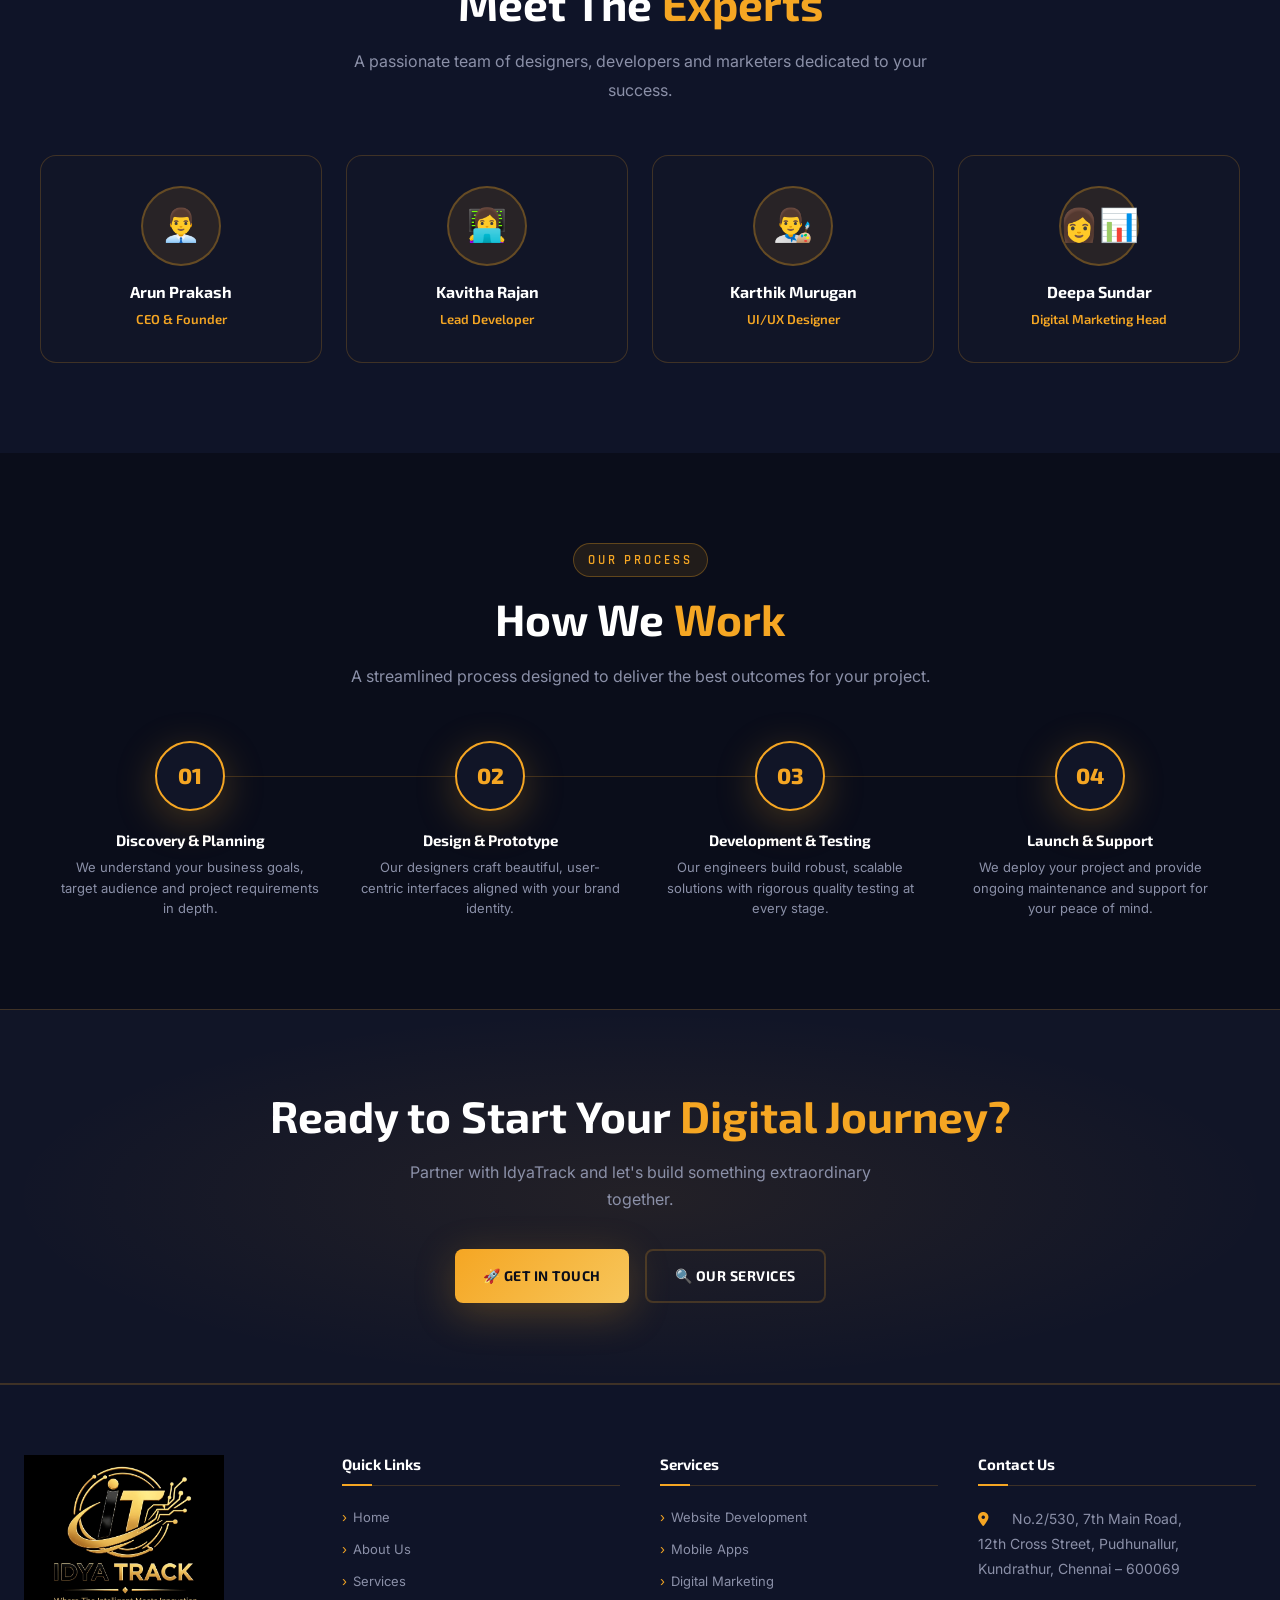
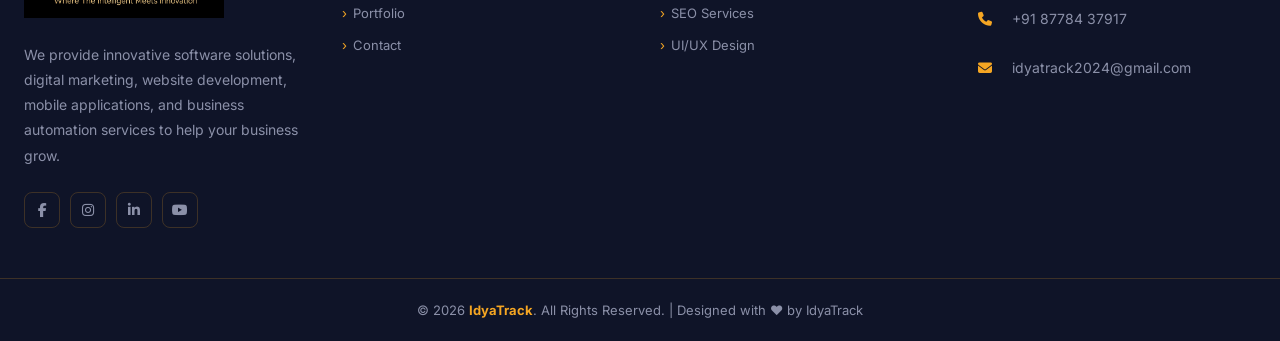
==== commit 3d6a4b7f: "Add comprehensive responsive design to all pages" ====
--- a/about.html
+++ b/about.html
@@ -98,8 +98,8 @@
       <div>
         <span class="section-tag">About IdyaTrack</span>
         <h2 class="section-title">Building Better Digital<br><span>Experiences</span></h2>
-        <p style="color:var(--text-muted);font-size:15px;line-height:1.8;margin-bottom:16px;">IdyaTrack Software Solutions is a creative web development company delivering high-quality, affordable and result-driven digital solutions for businesses of all sizes.</p>
-        <p style="color:var(--text-muted);font-size:15px;line-height:1.8;margin-bottom:28px;">We blend creativity with technology to build powerful digital experiences that help our clients grow, succeed and lead in their industries.</p>
+        <p>IdyaTrack Software Solutions is a creative web development company delivering high-quality, affordable and result-driven digital solutions for businesses of all sizes.</p>
+        <p>We blend creativity with technology to build powerful digital experiences that help our clients grow, succeed and lead in their industries.</p>
         <div class="about-values">
           <div class="about-value">
             <div class="about-value-icon">🎯</div>
--- a/css/style.css
+++ b/css/style.css
@@ -151,8 +151,8 @@
   transition: transform 0.2s, box-shadow 0.2s !important;
 }
 .nav-cta:hover { transform: translateY(-2px); box-shadow: 0 15px 40px rgba(245,166,35,0.4) !important; }
-.hamburger { display: none; flex-direction: column; gap: 5px; cursor: pointer; padding: 4px; }
-.hamburger span { width: 25px; height: 2px; background: var(--text); border-radius: 2px; transition: all 0.3s; }
+.hamburger { display: none; flex-direction: column; gap: 6px; cursor: pointer; padding: 12px; min-width: 44px; min-height: 44px; justify-content: center; align-items: center; }
+.hamburger span { width: 28px; height: 3px; background: var(--text); border-radius: 3px; transition: all 0.3s; }
 
 /* ===== SECTION COMMONS ===== */
 .section { padding: 90px 0; }
@@ -183,6 +183,7 @@
   align-items: center;
   gap: 8px;
   padding: 13px 28px;
+  min-height: 44px;
   border-radius: 8px;
   font-family: 'Exo 2', sans-serif;
   font-weight: 700;
@@ -837,6 +838,390 @@
 .form-group textarea { resize: vertical; min-height: 120px; }
 .form-group select option { background: var(--dark3); }
 
+/* ===== MAP SECTION ===== */
+.map-section {
+  background: var(--dark2);
+  padding: 0;
+}
+.map-container {
+  min-height: 350px;
+  background: var(--card-bg);
+  border-top: 1px solid var(--border);
+  border-bottom: 1px solid var(--border);
+  display: flex;
+  align-items: center;
+  justify-content: center;
+  flex-direction: column;
+  gap: 16px;
+  padding: 40px 20px;
+  text-align: center;
+}
+.map-icon { font-size: 48px; }
+.map-container h3 {
+  color: var(--white);
+  font-family: 'Exo 2', sans-serif;
+  font-size: 20px;
+}
+.map-container p {
+  color: var(--text-muted);
+  font-size: 14px;
+  max-width: 600px;
+}
+
+/* ===== QUICK CONTACT CARDS ===== */
+.quick-contact-grid {
+  display: grid;
+  grid-template-columns: repeat(3, 1fr);
+  gap: 24px;
+  margin-top: 50px;
+}
+.quick-contact-card {
+  background: var(--card-bg);
+  border: 1px solid var(--border);
+  border-radius: 16px;
+  padding: 32px;
+  text-align: center;
+  transition: all 0.3s;
+}
+.quick-contact-card:hover {
+  border-color: rgba(245,166,35,0.4);
+  transform: translateY(-8px);
+}
+.quick-contact-icon {
+  font-size: 48px;
+  margin-bottom: 16px;
+}
+.quick-contact-card h3 {
+  color: var(--white);
+  margin-bottom: 8px;
+  font-size: 18px;
+}
+.quick-contact-card p {
+  color: var(--text-muted);
+  font-size: 14px;
+  margin-bottom: 20px;
+}
+
+/* ===== PRICING NOTE ===== */
+.pricing-note {
+  background: var(--card-bg);
+  border: 1px solid rgba(245,166,35,0.3);
+  border-radius: 16px;
+  padding: 28px;
+  margin-top: 40px;
+  text-align: center;
+}
+.pricing-note p {
+  color: var(--text-muted);
+  font-size: 15px;
+}
+.pricing-note a {
+  color: var(--primary);
+  text-decoration: underline;
+}
+
+/* ===== COMPARISON TABLE ===== */
+.comparison-section {
+  overflow-x: auto;
+  margin-top: 50px;
+}
+.comparison-table {
+  width: 100%;
+  border-collapse: collapse;
+  font-size: 14px;
+}
+.comparison-table thead tr {
+  border-bottom: 1px solid var(--border);
+}
+.comparison-table th {
+  text-align: left;
+  padding: 16px 20px;
+  color: var(--text-muted);
+  font-weight: 600;
+}
+.comparison-table th:nth-child(2),
+.comparison-table th:nth-child(3),
+.comparison-table th:nth-child(4) {
+  text-align: center;
+}
+.comparison-table th:nth-child(3) {
+  color: var(--primary);
+  background: rgba(245,166,35,0.05);
+}
+.comparison-table tbody tr {
+  border-bottom: 1px solid rgba(255,255,255,0.04);
+}
+.comparison-table td {
+  padding: 14px 20px;
+  color: var(--text-muted);
+}
+.comparison-table td:nth-child(2),
+.comparison-table td:nth-child(3),
+.comparison-table td:nth-child(4) {
+  text-align: center;
+  color: var(--text);
+}
+.comparison-table td:nth-child(3) {
+  background: rgba(245,166,35,0.03);
+}
+.comparison-table td.checked {
+  color: var(--primary);
+}
+
+/* ===== FAQ ===== */
+.faq-container {
+  max-width: 800px;
+  margin: 50px auto 0;
+  display: flex;
+  flex-direction: column;
+  gap: 16px;
+}
+.faq-item {
+  background: var(--card-bg);
+  border: 1px solid var(--border);
+  border-radius: 12px;
+  padding: 24px;
+}
+.faq-item h4 {
+  color: var(--white);
+  margin-bottom: 10px;
+}
+.faq-item p {
+  color: var(--text-muted);
+  font-size: 14px;
+  line-height: 1.7;
+}
+
+/* ===== SERVICES DETAILED ===== */
+.services-detailed-grid {
+  display: flex;
+  flex-direction: column;
+  gap: 40px;
+  margin-top: 50px;
+}
+.service-detail-card {
+  display: grid;
+  grid-template-columns: 1fr 2fr;
+  gap: 40px;
+  align-items: start;
+  background: var(--card-bg);
+  border: 1px solid var(--border);
+  border-radius: 20px;
+  padding: 40px;
+}
+.service-detail-card.reverse {
+  grid-template-columns: 2fr 1fr;
+}
+.service-detail-icon-box {
+  text-align: center;
+}
+.service-detail-icon-box .icon {
+  font-size: 64px;
+  margin-bottom: 16px;
+}
+.service-detail-icon-box h3 {
+  color: var(--white);
+  font-size: 20px;
+  margin-bottom: 8px;
+}
+.service-detail-icon-box .price-tag {
+  display: block;
+}
+.service-detail-content p {
+  color: var(--text-muted);
+  font-size: 15px;
+  line-height: 1.8;
+  margin-bottom: 20px;
+}
+.service-detail-features {
+  display: grid;
+  grid-template-columns: 1fr 1fr;
+  gap: 12px;
+}
+.service-detail-feature {
+  display: flex;
+  align-items: center;
+  gap: 8px;
+  font-size: 14px;
+  color: var(--text-muted);
+}
+.service-detail-feature span {
+  color: var(--primary);
+}
+.service-detail-content .btn {
+  margin-top: 24px;
+}
+
+/* ===== SERVICES DETAILED ===== */
+.services-detailed-grid {
+  display: flex;
+  flex-direction: column;
+  gap: 40px;
+  margin-top: 50px;
+}
+.service-detail-card {
+  display: grid;
+  grid-template-columns: 1fr 2fr;
+  gap: 40px;
+  align-items: start;
+  background: var(--card-bg);
+  border: 1px solid var(--border);
+  border-radius: 20px;
+  padding: 40px;
+}
+.service-detail-card.reverse {
+  grid-template-columns: 2fr 1fr;
+}
+.service-detail-icon-box {
+  text-align: center;
+}
+.service-detail-icon-box .icon {
+  font-size: 64px;
+  margin-bottom: 16px;
+}
+.service-detail-icon-box h3 {
+  color: var(--white);
+  font-size: 20px;
+  margin-bottom: 8px;
+}
+.service-detail-content p {
+  color: var(--text-muted);
+  font-size: 15px;
+  line-height: 1.8;
+  margin-bottom: 20px;
+}
+.service-detail-features {
+  display: grid;
+  grid-template-columns: 1fr 1fr;
+  gap: 12px;
+}
+.service-detail-feature {
+  display: flex;
+  align-items: center;
+  gap: 8px;
+  font-size: 14px;
+  color: var(--text-muted);
+}
+.service-detail-feature span {
+  color: var(--primary);
+}
+.service-detail-content .btn {
+  margin-top: 24px;
+}
+
+/* ===== WHY CHOOSE ===== */
+.why-grid {
+  display: grid;
+  grid-template-columns: repeat(4, 1fr);
+  gap: 24px;
+  margin-top: 50px;
+}
+.why-card {
+  display: flex;
+  align-items: flex-start;
+  gap: 14px;
+  padding: 24px;
+  background: var(--card-bg);
+  border: 1px solid var(--border);
+  border-radius: 16px;
+  transition: all 0.3s;
+}
+.why-card:hover {
+  border-color: rgba(245,166,35,0.4);
+  transform: translateY(-8px);
+}
+.why-icon {
+  width: 46px;
+  height: 46px;
+  background: rgba(245,166,35,0.1);
+  border: 1px solid rgba(245,166,35,0.3);
+  border-radius: 12px;
+  display: flex;
+  align-items: center;
+  justify-content: center;
+  font-size: 20px;
+  flex-shrink: 0;
+}
+.why-card h4 {
+  color: var(--white);
+  font-size: 15px;
+  margin-bottom: 4px;
+}
+.why-card p {
+  color: var(--text-muted);
+  font-size: 13px;
+}
+
+/* ===== SOLUTIONS TWO COLUMN ===== */
+.solutions-two-column {
+  display: grid;
+  grid-template-columns: 1fr 1fr;
+  gap: 60px;
+  align-items: center;
+}
+.solutions-text p {
+  color: var(--text-muted);
+  font-size: 15px;
+  line-height: 1.8;
+  margin-bottom: 24px;
+}
+.solutions-benefits {
+  display: flex;
+  flex-direction: column;
+  gap: 16px;
+}
+.solutions-benefit {
+  display: flex;
+  gap: 14px;
+  align-items: flex-start;
+}
+.solutions-benefit .icon {
+  font-size: 24px;
+  flex-shrink: 0;
+}
+.solutions-benefit h4 {
+  color: var(--white);
+  font-size: 15px;
+  margin-bottom: 4px;
+}
+.solutions-benefit p {
+  color: var(--text-muted);
+  font-size: 13px;
+  margin-bottom: 0;
+}
+.solutions-cards {
+  display: grid;
+  grid-template-columns: 1fr 1fr;
+  gap: 20px;
+}
+.solutions-card {
+  background: var(--card-bg);
+  border: 1px solid var(--border);
+  border-radius: 16px;
+  padding: 28px;
+  text-align: center;
+  transition: all 0.3s;
+}
+.solutions-card:nth-child(2) {
+  margin-top: 24px;
+}
+.solutions-card:nth-child(3) {
+  margin-top: -24px;
+}
+.solutions-card .icon {
+  font-size: 36px;
+  margin-bottom: 12px;
+}
+.solutions-card h4 {
+  color: var(--white);
+  font-size: 15px;
+  margin-bottom: 8px;
+}
+.solutions-card p {
+  font-size: 13px;
+  color: var(--text-muted);
+}
+
 /* ===== FOOTER ===== */
 .footer {
   background: var(--dark2);
@@ -1147,12 +1532,25 @@
   color: var(--text-muted);
 }
 
-/* ===== RESPONSIVE ===== */
+/* ===== RESPONSIVE DESIGN ===== */
+
+/* Large Desktop (1440px+) */
+@media (min-width: 1440px) {
+  .container { max-width: 1320px; }
+  .hero-title { font-size: clamp(48px, 5vw, 80px); }
+}
+
+/* Tablet Landscape (1280px) */
+@media (max-width: 1280px) {
+  .container { padding: 0 40px; }
+}
+
+/* Tablet (1024px) */
 @media (max-width: 1024px) {
-  .services-grid, .portfolio-grid, .pricing-grid { grid-template-columns: repeat(2, 1fr); }
+  .services-grid, .portfolio-grid, .pricing-grid, .quick-contact-grid, .why-grid { grid-template-columns: repeat(2, 1fr); }
   .stats-grid { grid-template-columns: repeat(2, 1fr); }
   .stats-grid .stat-item:nth-child(2) { border-right: none; }
-  .footer-grid { grid-template-columns: repeat(2, 1fr); }
+  .footer-container { grid-template-columns: repeat(2, 1fr); }
   .team-grid { grid-template-columns: repeat(2, 1fr); }
   .process-steps { grid-template-columns: repeat(2, 1fr); gap: 30px; }
   .process-steps::before { display: none; }
@@ -1162,16 +1560,126 @@
   .about-visual { display: none; }
   .contact-grid { grid-template-columns: 1fr; }
   .pricing-card.popular { transform: scale(1); }
-}
+  .hero-content { padding: 40px 0; }
+  .hero-content .hero-title { font-size: 56px; }
+  .service-detail-card, .service-detail-card.reverse { grid-template-columns: 1fr; }
+  .solutions-two-column { grid-template-columns: 1fr; }
+  .solutions-card:nth-child(2), .solutions-card:nth-child(3) { margin-top: 0; }
+}
+
+/* Large Mobile (900px) */
+@media (max-width: 900px) {
+  .why-grid { grid-template-columns: 1fr; }
+  .testimonials-grid { grid-template-columns: 1fr; }
+  .hero-stats { gap: 24px; }
+  .features-strip-inner { gap: 16px; }
+  .service-detail-features { grid-template-columns: 1fr; }
+}
+
+/* Tablet Portrait (768px) */
 @media (max-width: 768px) {
+  .container { padding: 0 24px; }
   .nav-links { display: none; }
   .hamburger { display: flex; }
-  .services-grid, .portfolio-grid, .pricing-grid, .why-grid, .testimonials-grid { grid-template-columns: 1fr; }
+  .services-grid, .portfolio-grid, .pricing-grid, .quick-contact-grid, .why-grid { grid-template-columns: 1fr; }
   .topbar-left { gap: 12px; font-size: 11px; }
   .form-row { grid-template-columns: 1fr; }
-  .footer-grid { grid-template-columns: 1fr; }
-  .footer-bottom { flex-direction: column; text-align: center; }
-  .section { padding: 60px 0; }
-  .hero-stats { flex-wrap: wrap; gap: 20px; }
+  .footer-container { grid-template-columns: 1fr; }
+  .section { padding: 50px 0; }
+  .hero-stats { flex-wrap: wrap; gap: 20px; justify-content: center; }
   .features-strip-inner { gap: 20px; }
+  .hero-content { padding: 30px 0; }
+  .hero-content .hero-title { font-size: 44px; }
+  .welcome { font-size: 18px; letter-spacing: 2px; }
+  .hero-desc { font-size: 15px; }
+  .hero-btns { flex-direction: column; width: 100%; }
+  .hero-btns .btn { width: 100%; justify-content: center; }
+  .map-container { min-height: 300px; padding: 30px 20px; }
+  .map-icon { font-size: 40px; }
+  .map-container h3 { font-size: 18px; }
+  .contact-form { padding: 30px 24px; }
+  .quick-contact-card { padding: 24px; }
+  .quick-contact-icon { font-size: 40px; }
+  .service-detail-card { padding: 30px; }
+  .solutions-cards { grid-template-columns: 1fr; }
+  .faq-item { padding: 20px; }
+  .pricing-note { padding: 24px; }
+}
+
+/* Mobile (600px) */
+@media (max-width: 600px) {
+  .stats-grid { grid-template-columns: 1fr; }
+  .stats-grid .stat-item { border-right: none; border-bottom: 1px solid var(--border); }
+  .stats-grid .stat-item:last-child { border-bottom: none; }
+  .team-grid { grid-template-columns: 1fr; }
+  .process-steps { grid-template-columns: 1fr; }
+  .hero-content .hero-title { font-size: 36px; }
+  .hero-stat-num { font-size: 24px; }
+  .section-title { font-size: 28px; }
+  .cta-section { padding: 60px 0; }
+  .cta-btns { flex-direction: column; }
+  .cta-btns .btn { width: 100%; }
+  .mobile-nav a { font-size: 20px; }
+  .why-card { padding: 20px; }
+  .service-detail-card { padding: 24px; gap: 24px; }
+  .service-detail-icon-box .icon { font-size: 48px; }
+  .solutions-card { padding: 24px; }
+  .solutions-card .icon { font-size: 32px; }
+}
+
+/* Small Mobile (480px) */
+@media (max-width: 480px) {
+  .container { padding: 0 16px; }
+  .hero-content .hero-title { font-size: 32px; }
+  .welcome { font-size: 16px; letter-spacing: 1.5px; }
+  .hero-desc { font-size: 14px; }
+  .logo-text { font-size: 20px; }
+  .logo-sub { font-size: 9px; }
+  .nav-inner { height: 64px; }
+  .section { padding: 40px 0; }
+  .btn { padding: 12px 24px; font-size: 13px; }
+  .service-card, .testimonial-card { padding: 24px; }
+  .pricing-card { padding: 32px 20px; }
+  .footer-container { gap: 32px; padding-bottom: 32px; }
+  .map-container { min-height: 280px; padding: 24px 16px; }
+  .map-icon { font-size: 36px; }
+  .map-container h3 { font-size: 16px; }
+  .map-container p { font-size: 13px; }
+  .contact-form { padding: 24px 16px; }
+  .contact-form h3 { font-size: 18px; }
+  .quick-contact-card { padding: 20px; }
+  .quick-contact-icon { font-size: 36px; }
+  .quick-contact-card h3 { font-size: 16px; }
+  .quick-contact-card p { font-size: 13px; }
+  .why-card { padding: 18px; }
+  .why-icon { width: 40px; height: 40px; font-size: 18px; }
+  .why-card h4 { font-size: 14px; }
+  .why-card p { font-size: 12px; }
+  .faq-item { padding: 18px; }
+  .faq-item h4 { font-size: 15px; }
+  .faq-item p { font-size: 13px; }
+  .pricing-note { padding: 20px; }
+  .pricing-note p { font-size: 14px; }
+  .service-detail-card { padding: 20px; }
+  .service-detail-content p { font-size: 14px; }
+  .service-detail-feature { font-size: 13px; }
+  .solutions-card { padding: 20px; }
+  .solutions-card .icon { font-size: 32px; }
+  .solutions-card h4 { font-size: 14px; }
+  .solutions-card p { font-size: 12px; }
+  .solutions-text p { font-size: 14px; }
+  .solutions-benefit h4 { font-size: 14px; }
+  .solutions-benefit p { font-size: 12px; }
+  .solutions-benefit .icon { font-size: 20px; }
+}
+
+/* Touch-friendly adjustments */
+@media (hover: none) and (pointer: coarse) {
+  .btn, a, button {
+    min-height: 44px;
+    min-width: 44px;
+  }
+  .hamburger {
+    padding: 12px;
+  }
 }
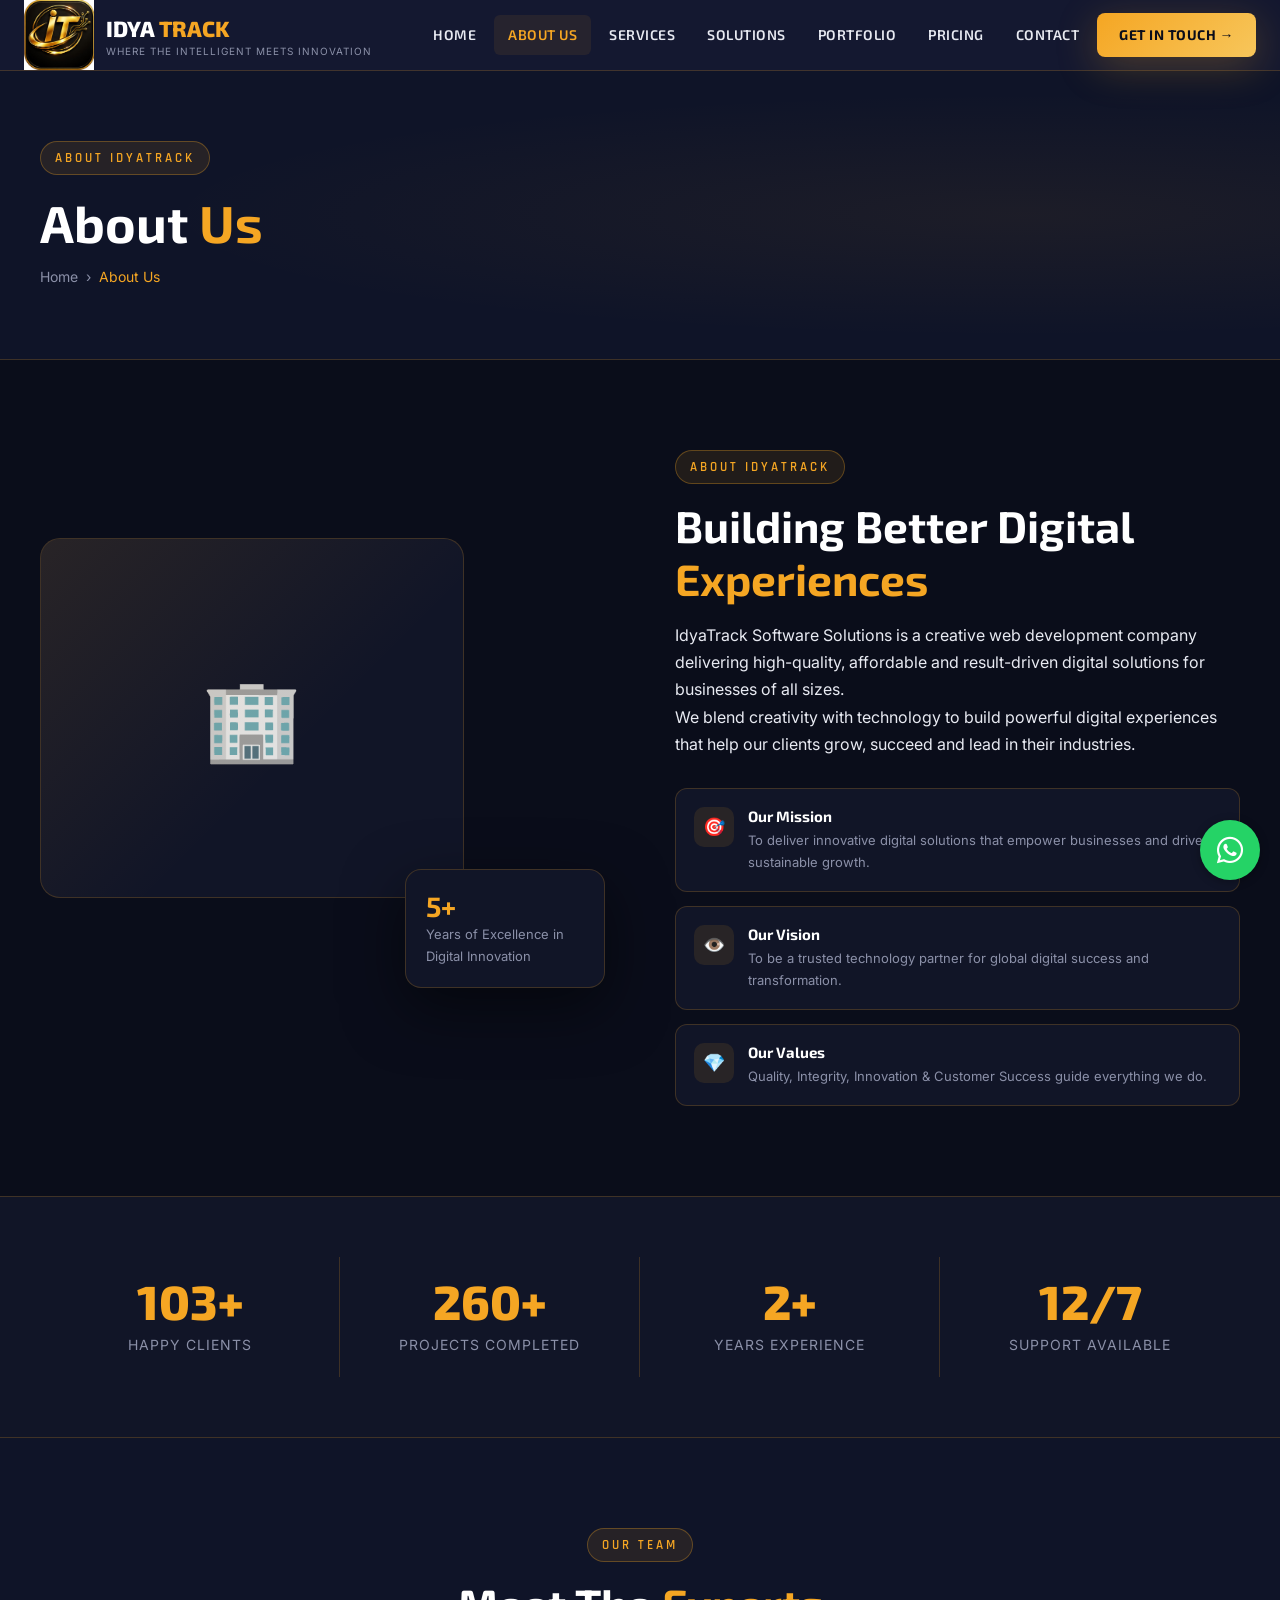
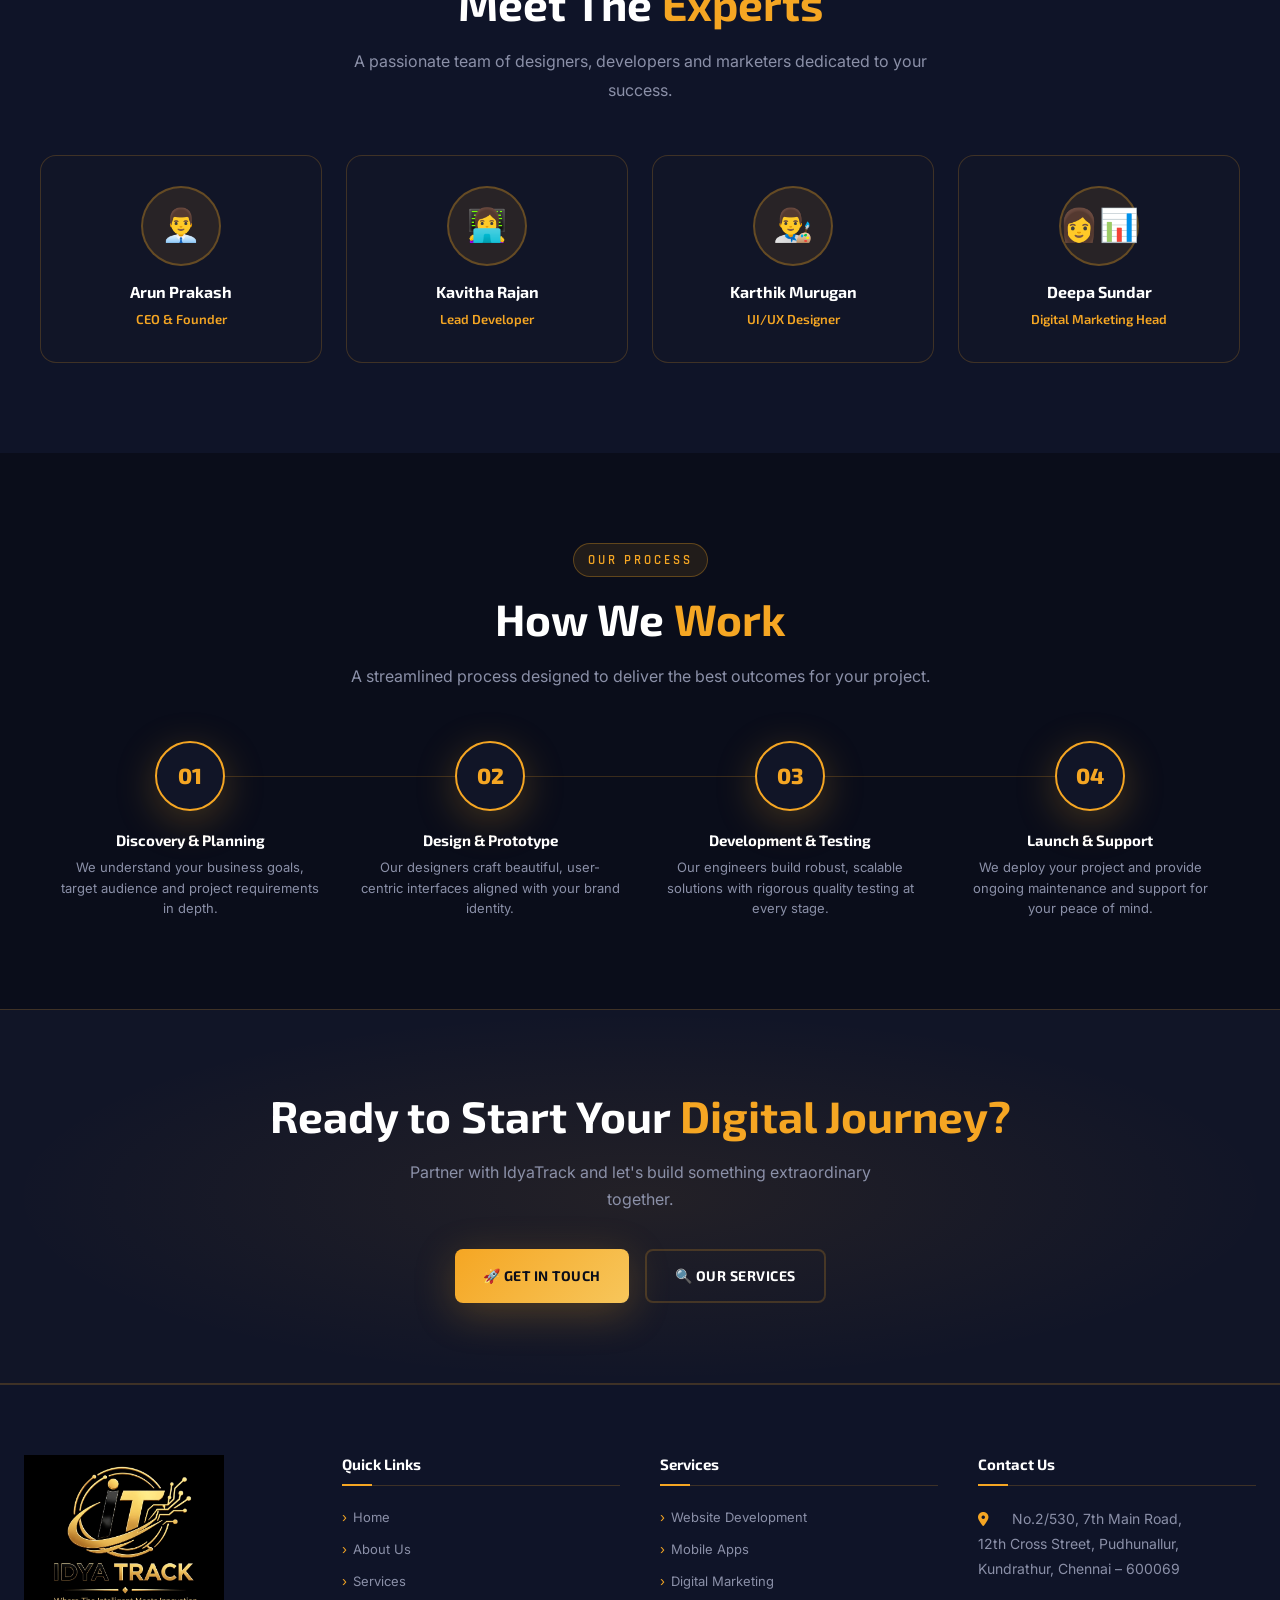
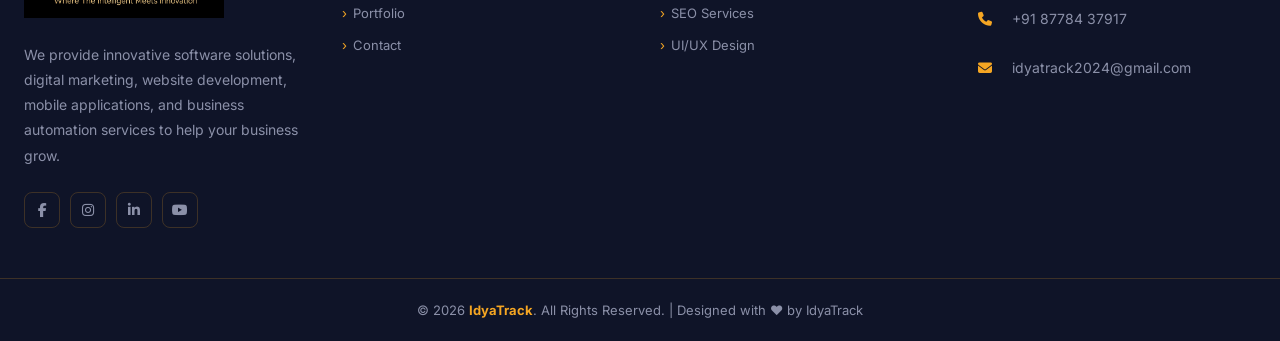
==== commit ff845539: "Update all domain references from idyatrack.com to idyatrack.in" ====
--- a/about.html
+++ b/about.html
@@ -12,23 +12,23 @@
 
   <!-- Open Graph / Facebook -->
   <meta property="og:type" content="website" />
-  <meta property="og:url" content="https://idyatrack.com/about.html" />
+  <meta property="og:url" content="https://idyatrack.in/about.html" />
   <meta property="og:title" content="About IdyaTrack – Web Development & Digital Marketing Company Chennai" />
   <meta property="og:description" content="Learn about IdyaTrack - the innovative software solutions company in Chennai delivering high-quality websites, e-commerce, apps, SEO & digital marketing." />
-  <meta property="og:image" content="https://idyatrack.com/images/icon.jpeg" />
+  <meta property="og:image" content="https://idyatrack.in/images/icon.jpeg" />
   <meta property="og:site_name" content="IdyaTrack Software Solutions" />
   <meta property="og:locale" content="en_IN" />
 
   <!-- Twitter -->
   <meta name="twitter:card" content="summary_large_image" />
-  <meta name="twitter:url" content="https://idyatrack.com/about.html" />
+  <meta name="twitter:url" content="https://idyatrack.in/about.html" />
   <meta name="twitter:title" content="About IdyaTrack – Web Development & Digital Marketing Company Chennai" />
   <meta name="twitter:description" content="Learn about IdyaTrack - the innovative software solutions company in Chennai delivering high-quality websites, e-commerce, apps, SEO & digital marketing." />
-  <meta name="twitter:image" content="https://idyatrack.com/images/icon.jpeg" />
+  <meta name="twitter:image" content="https://idyatrack.in/images/icon.jpeg" />
 
   <!-- Canonical URL -->
-  <link rel="canonical" href="https://idyatrack.com/about.html" />
-
+  <link rel="canonical" href="https://idyatrack.in/about.html" />
+  
   <!-- Favicon -->
   <link rel="icon" href="images/icon.jpeg" type="image/jpeg" />
   <link rel="shortcut icon" href="images/icon.jpeg" type="image/jpeg" />
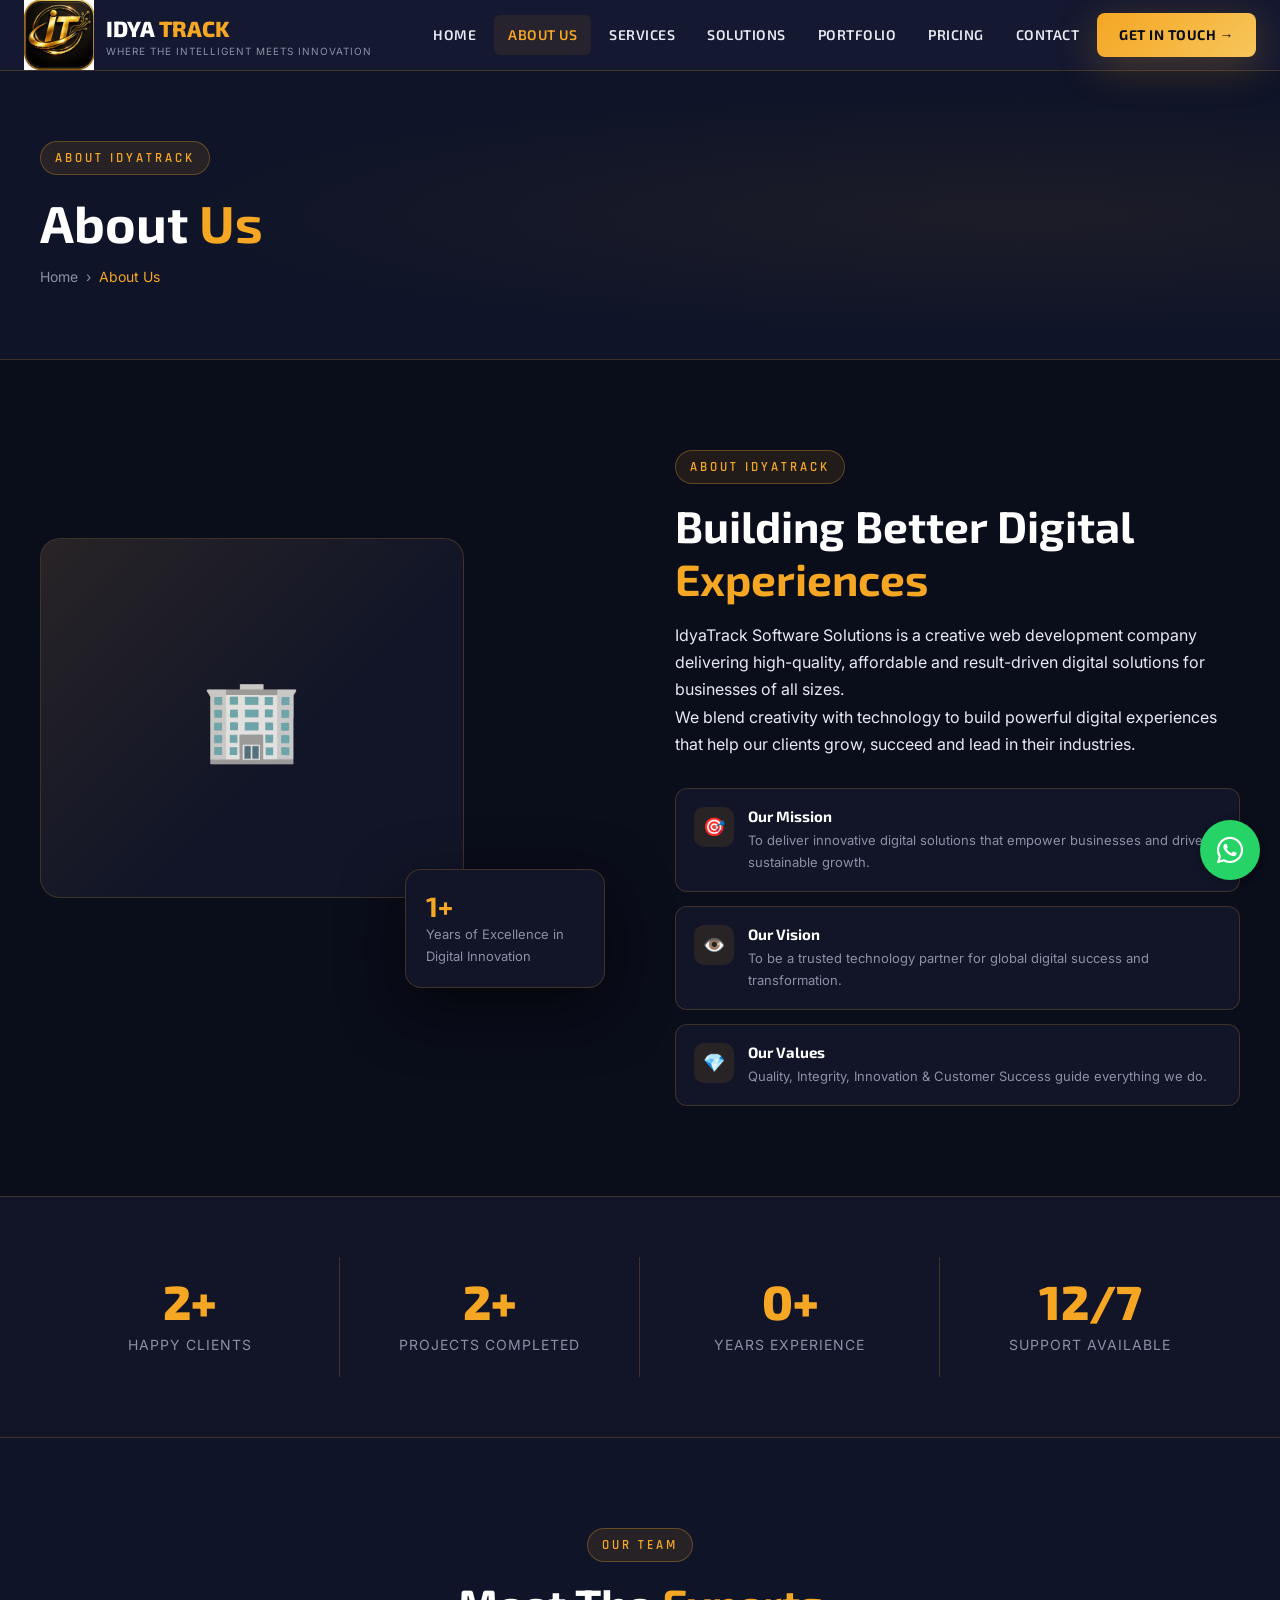
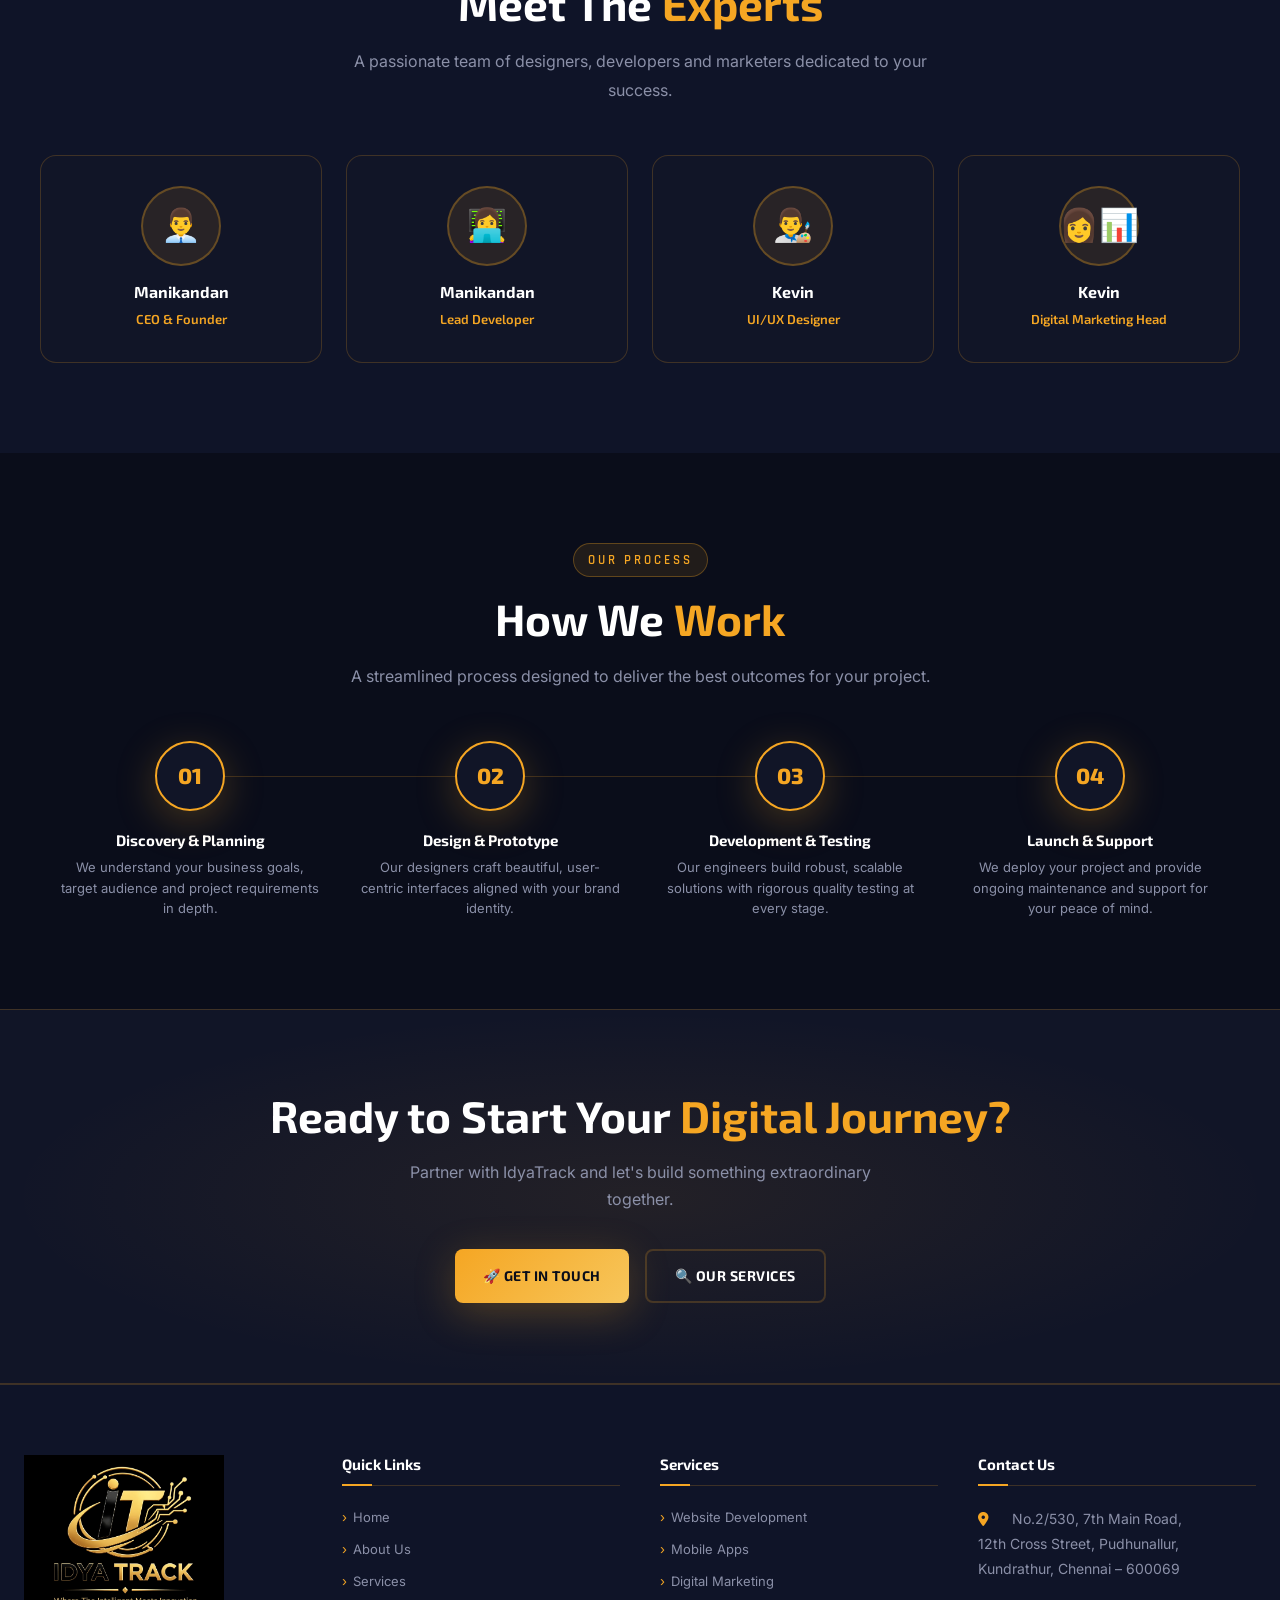
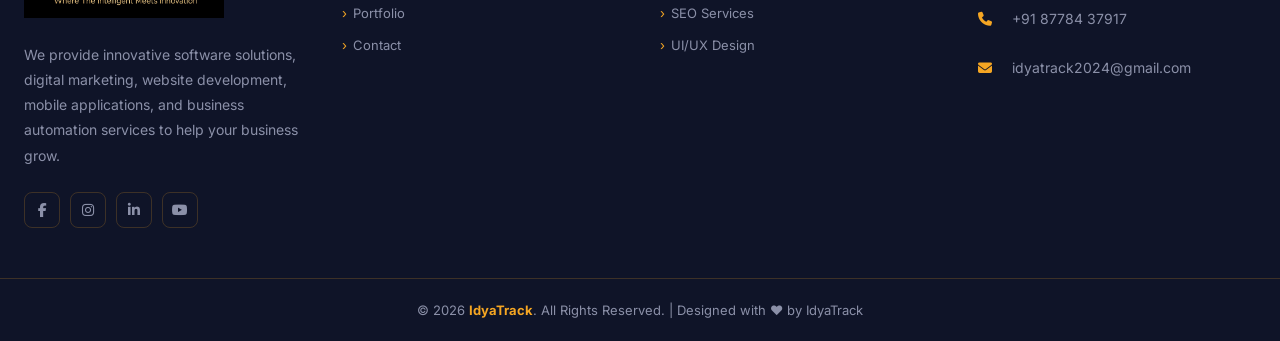
==== commit 06c5f064: "Add SEO improvements and .htaccess for MIME types" ====
--- a/about.html
+++ b/about.html
@@ -91,7 +91,7 @@
       <div class="about-visual">
         <div class="about-main-img">🏢</div>
         <div class="about-card-float">
-          <h4>5+</h4>
+          <h4>1+</h4>
           <p>Years of Excellence in Digital Innovation</p>
         </div>
       </div>
@@ -132,9 +132,9 @@
 <section class="stats-section">
   <div class="container">
     <div class="stats-grid">
-      <div class="stat-item"><span class="stat-num" data-target="200" data-suffix="+">0+</span><p class="stat-label">Happy Clients</p></div>
-      <div class="stat-item"><span class="stat-num" data-target="500" data-suffix="+">0+</span><p class="stat-label">Projects Completed</p></div>
-      <div class="stat-item"><span class="stat-num" data-target="5" data-suffix="+">0+</span><p class="stat-label">Years Experience</p></div>
+      <div class="stat-item"><span class="stat-num" data-target="5" data-suffix="+">0+</span><p class="stat-label">Happy Clients</p></div>
+      <div class="stat-item"><span class="stat-num" data-target="5" data-suffix="+">0+</span><p class="stat-label">Projects Completed</p></div>
+      <div class="stat-item"><span class="stat-num" data-target="1" data-suffix="+">0+</span><p class="stat-label">Years Experience</p></div>
       <div class="stat-item"><span class="stat-num" data-target="24" data-suffix="/7">0/7</span><p class="stat-label">Support Available</p></div>
     </div>
   </div>
@@ -151,22 +151,22 @@
     <div class="team-grid">
       <div class="team-card">
         <div class="team-avatar">👨‍💼</div>
-        <h4>Arun Prakash</h4>
+        <h4>Manikandan</h4>
         <span>CEO & Founder</span>
       </div>
       <div class="team-card">
         <div class="team-avatar">👩‍💻</div>
-        <h4>Kavitha Rajan</h4>
+        <h4>Manikandan</h4>
         <span>Lead Developer</span>
       </div>
       <div class="team-card">
         <div class="team-avatar">👨‍🎨</div>
-        <h4>Karthik Murugan</h4>
+        <h4>Kevin</h4>
         <span>UI/UX Designer</span>
       </div>
       <div class="team-card">
         <div class="team-avatar">👩‍📊</div>
-        <h4>Deepa Sundar</h4>
+        <h4>Kevin</h4>
         <span>Digital Marketing Head</span>
       </div>
     </div>
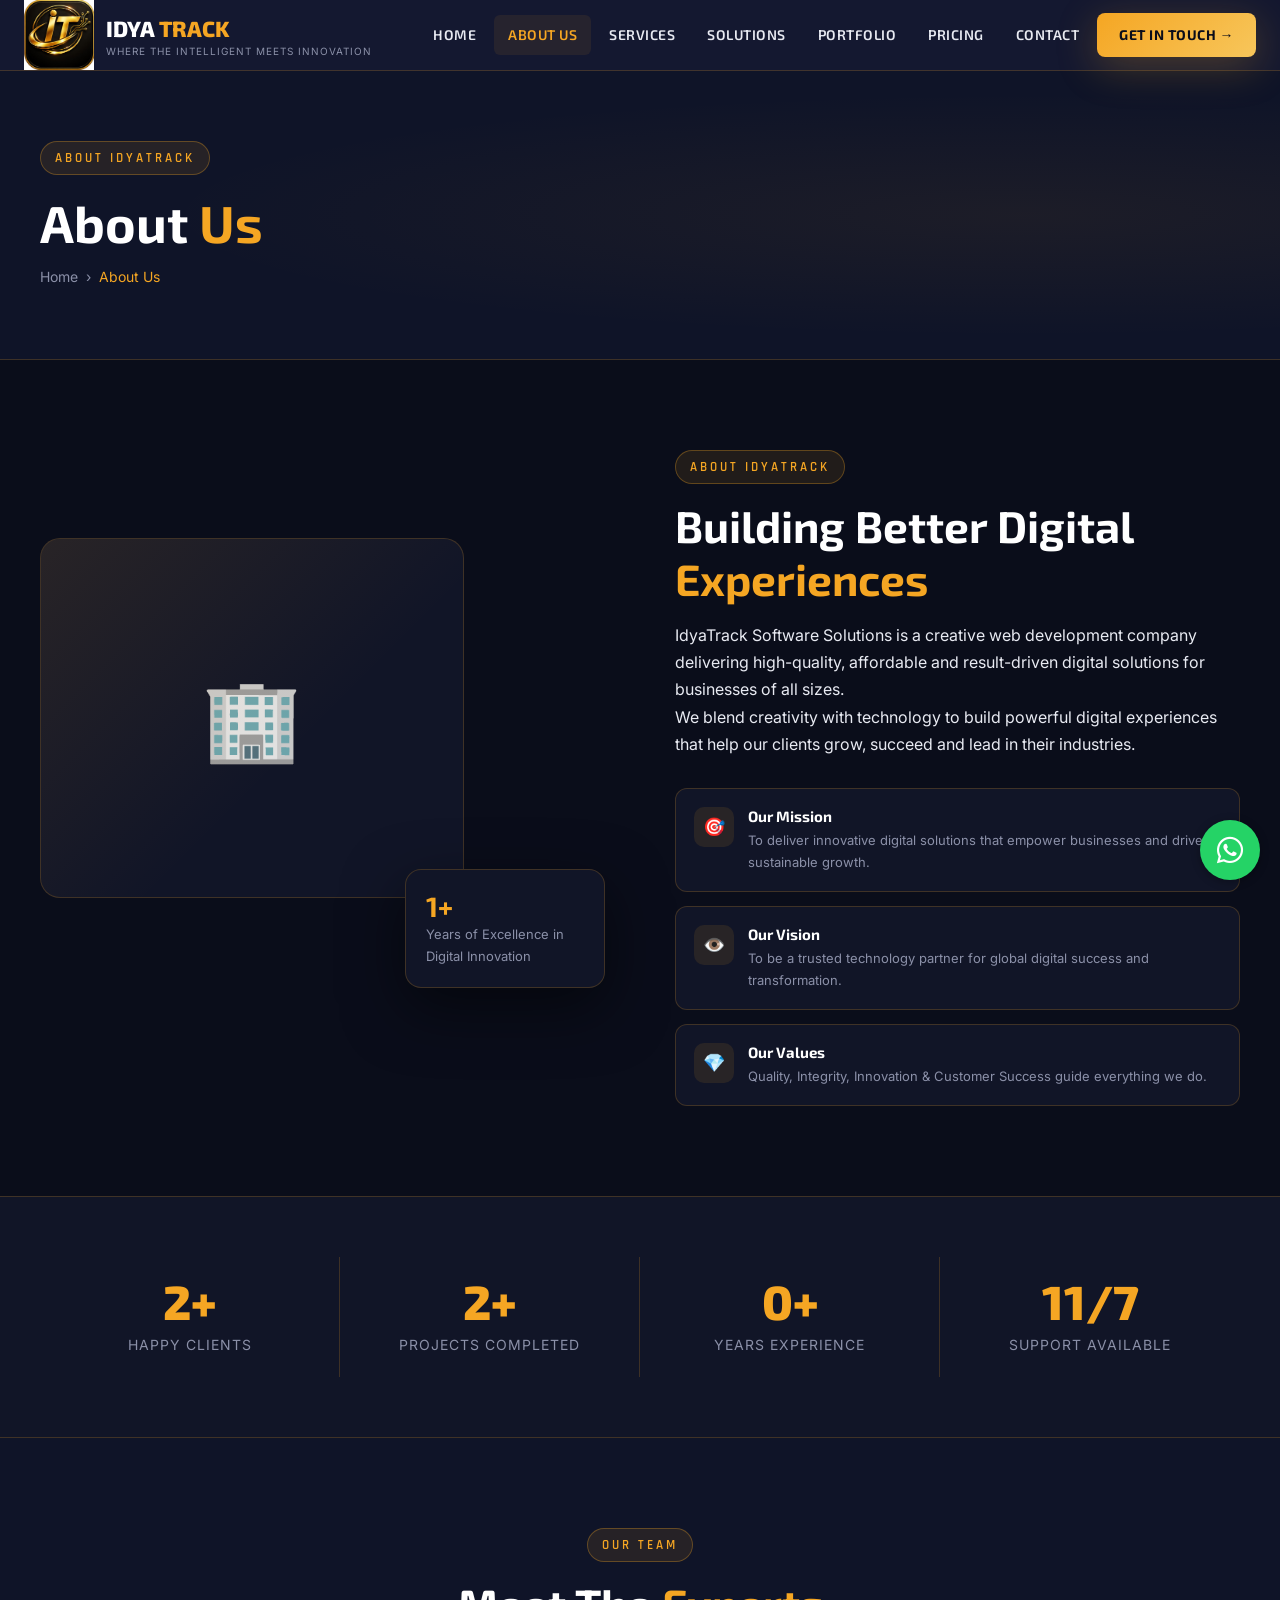
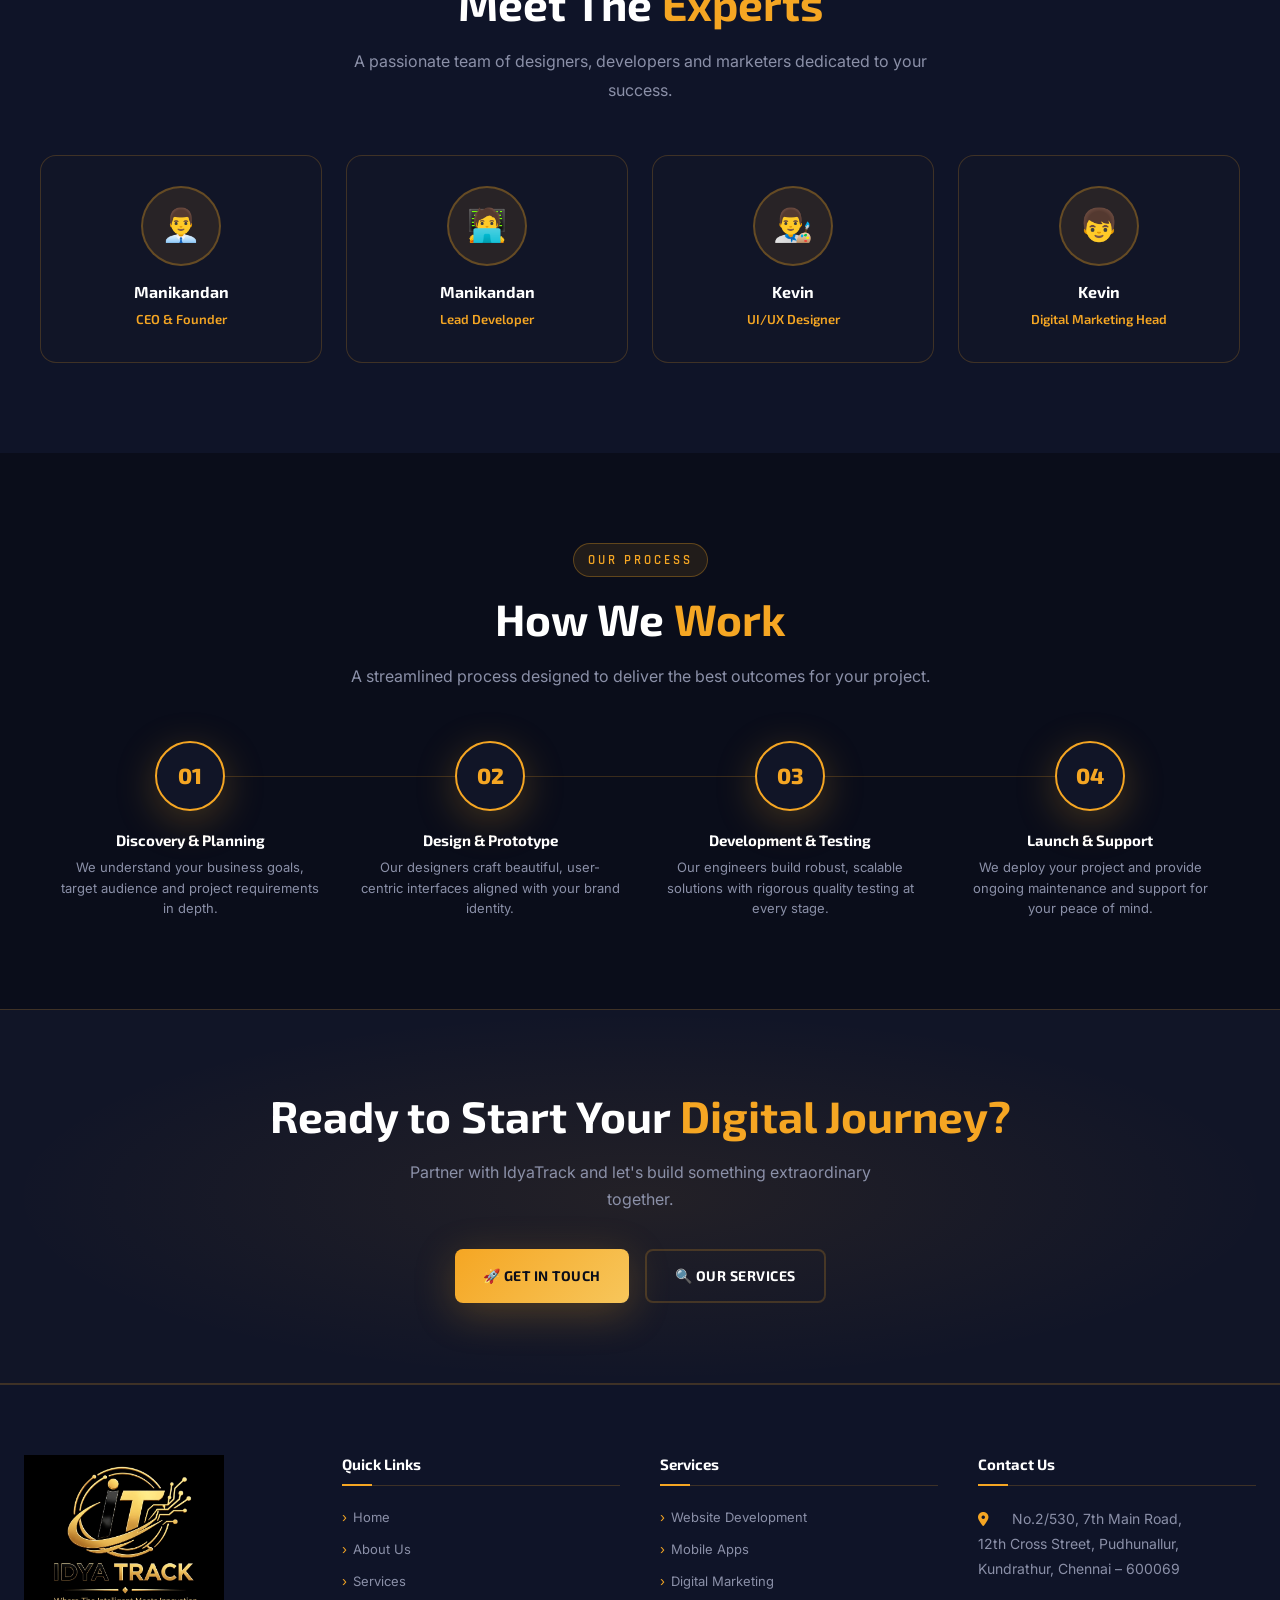
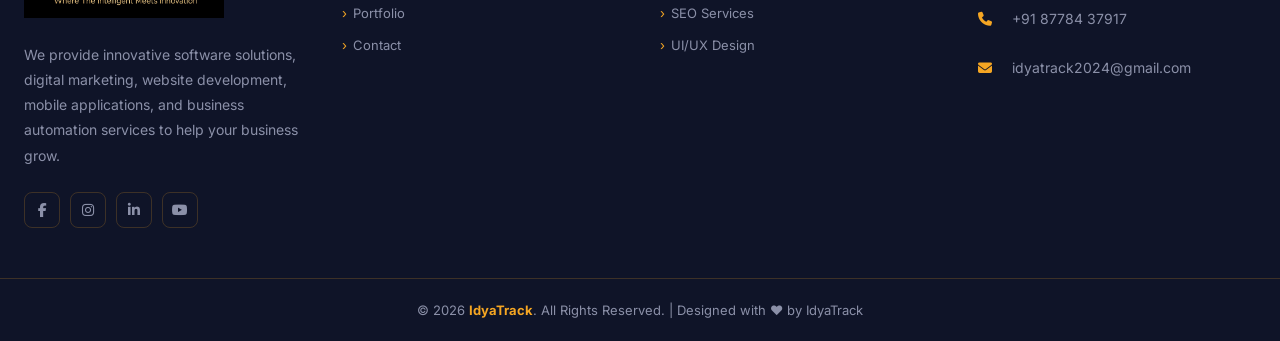
==== commit 2094efc4: "Update team avatars, services, and SEO checklist" ====
--- a/about.html
+++ b/about.html
@@ -155,7 +155,7 @@
         <span>CEO & Founder</span>
       </div>
       <div class="team-card">
-        <div class="team-avatar">👩‍💻</div>
+        <div class="team-avatar">🧑‍💻</div>
         <h4>Manikandan</h4>
         <span>Lead Developer</span>
       </div>
@@ -165,7 +165,7 @@
         <span>UI/UX Designer</span>
       </div>
       <div class="team-card">
-        <div class="team-avatar">👩‍📊</div>
+        <div class="team-avatar">👦</div>
         <h4>Kevin</h4>
         <span>Digital Marketing Head</span>
       </div>
